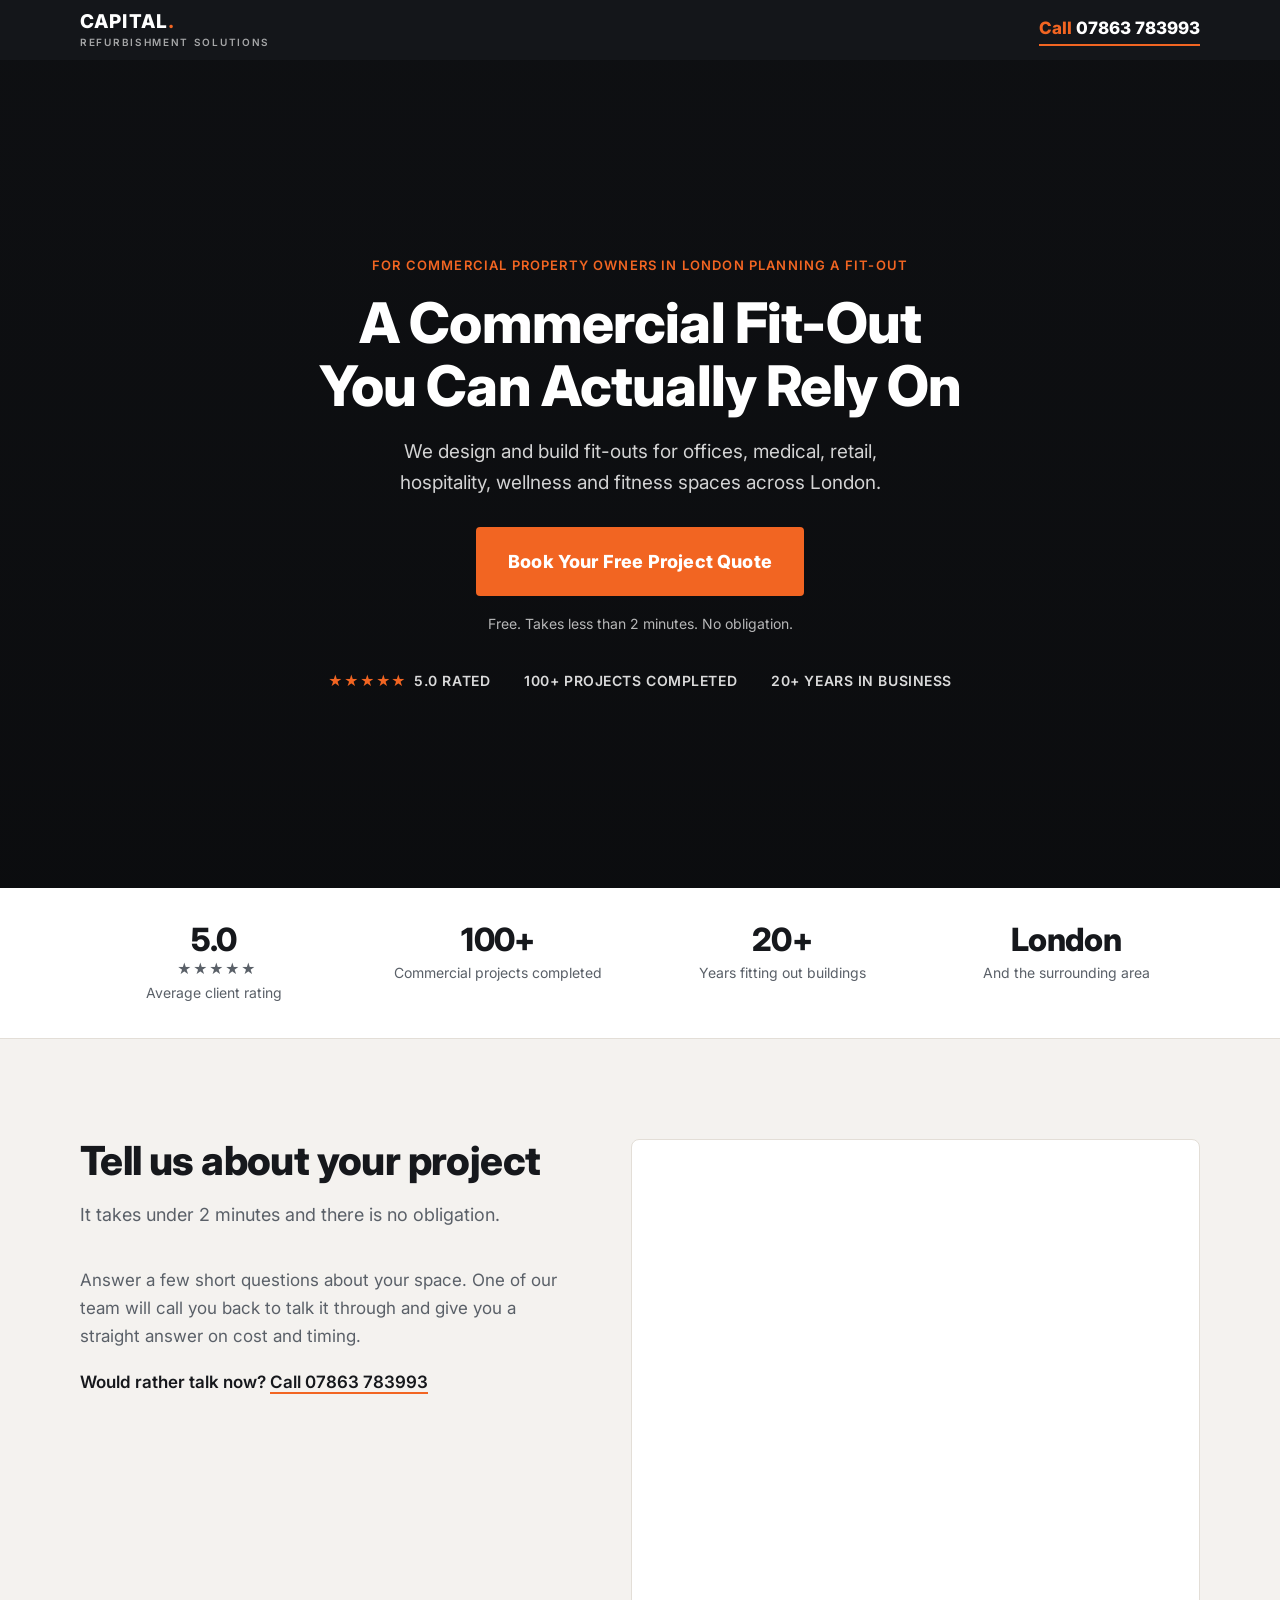
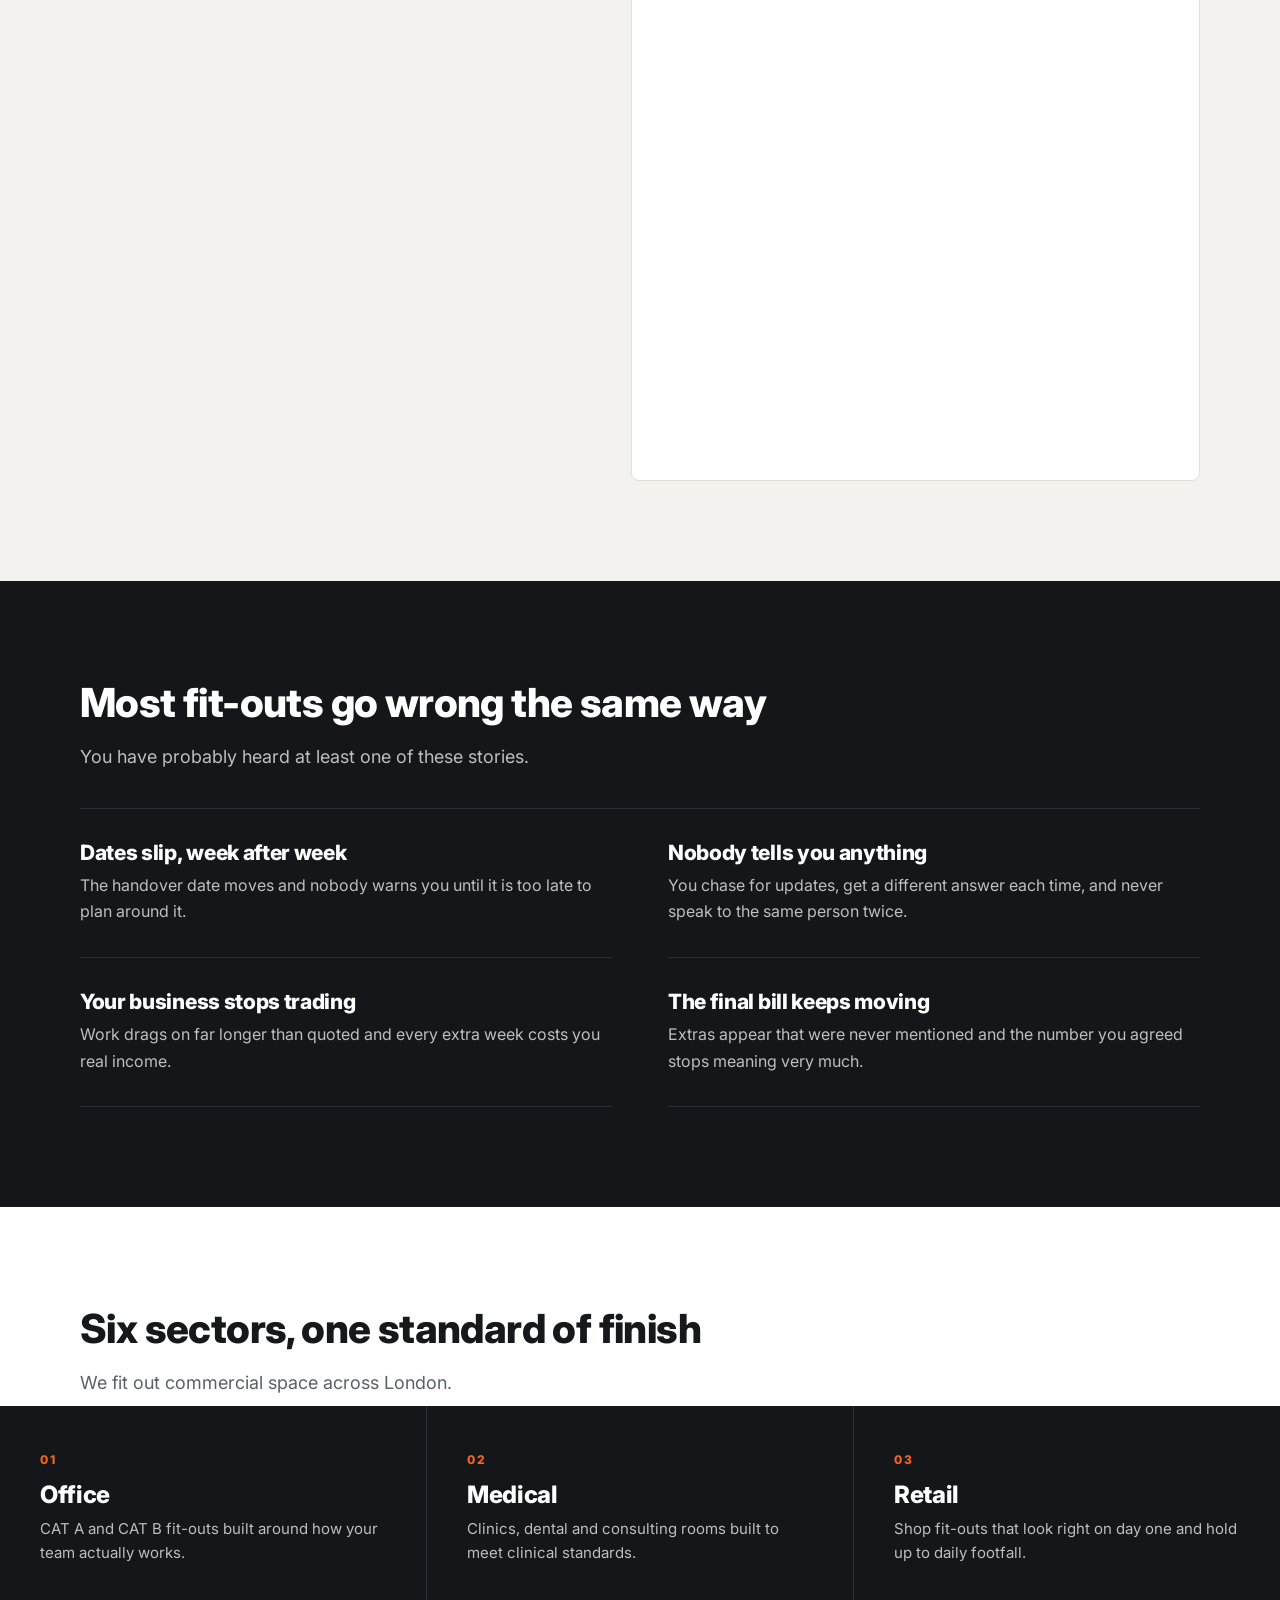
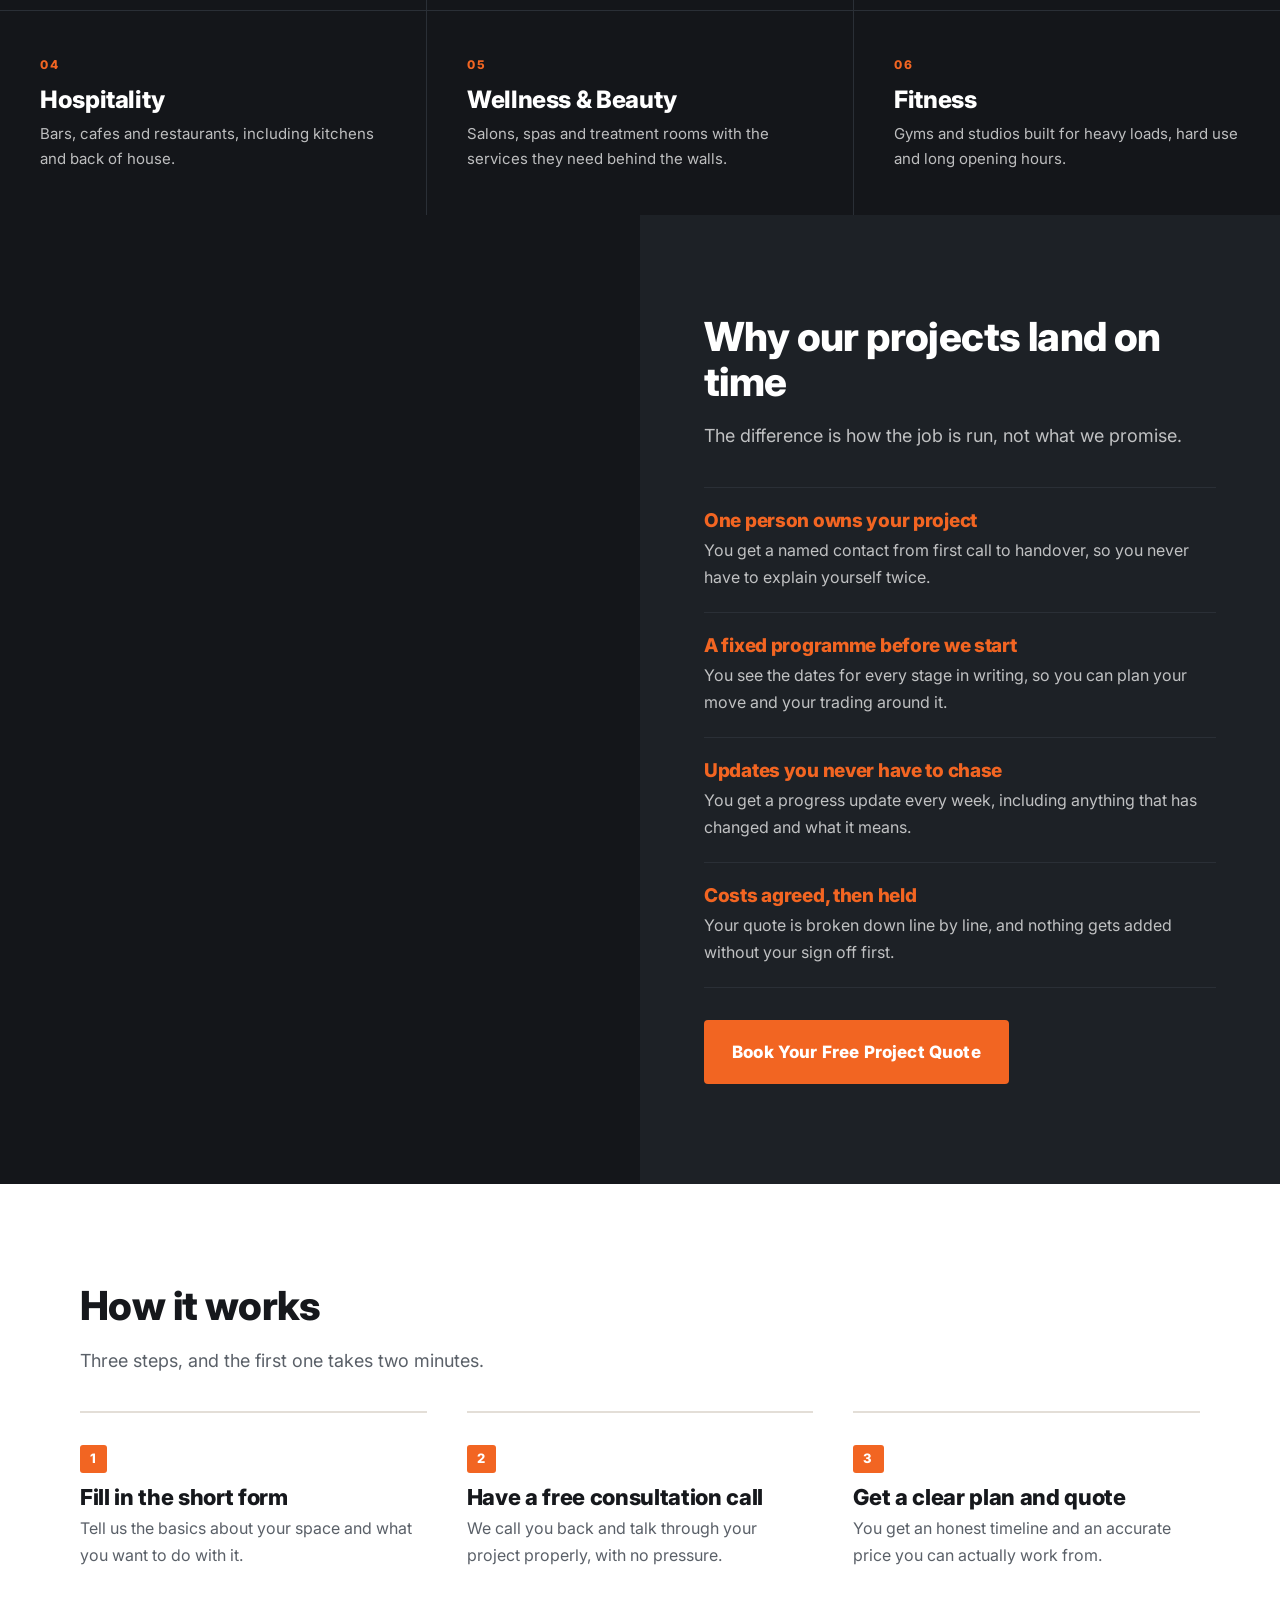
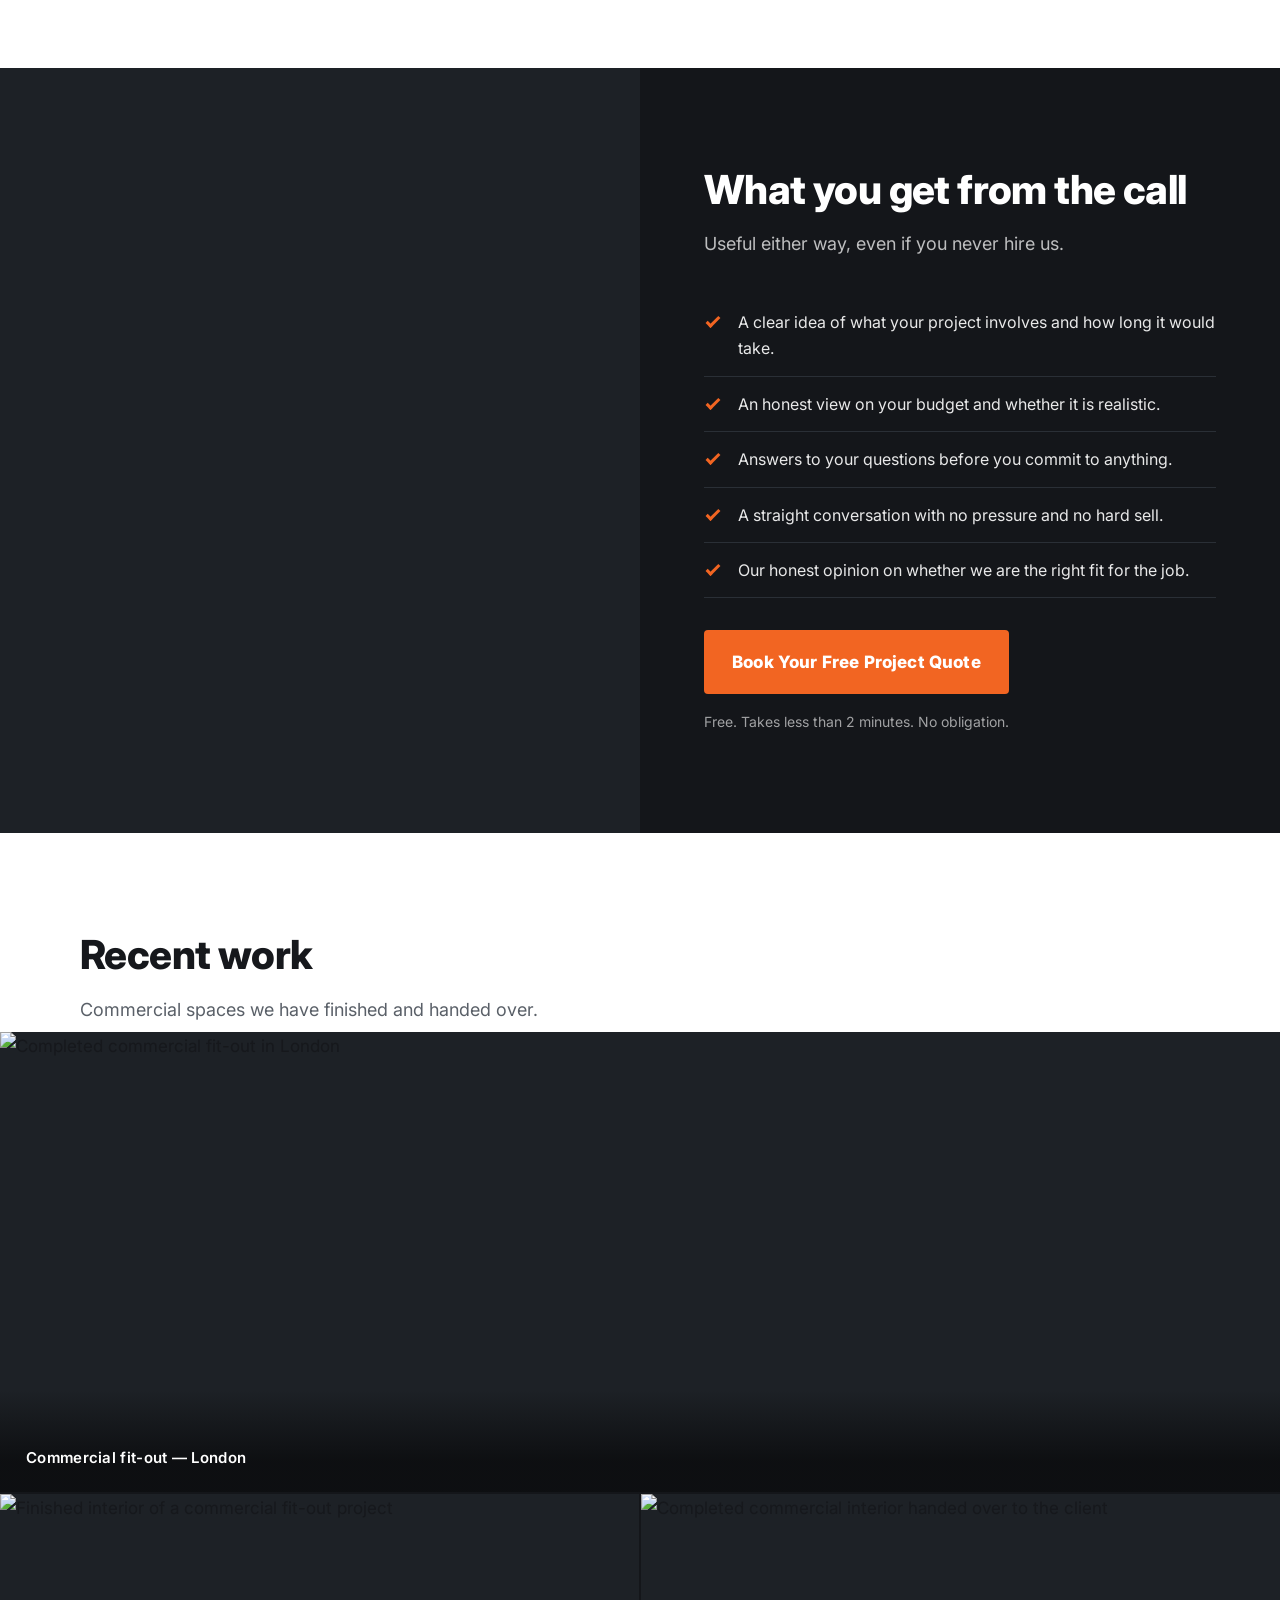
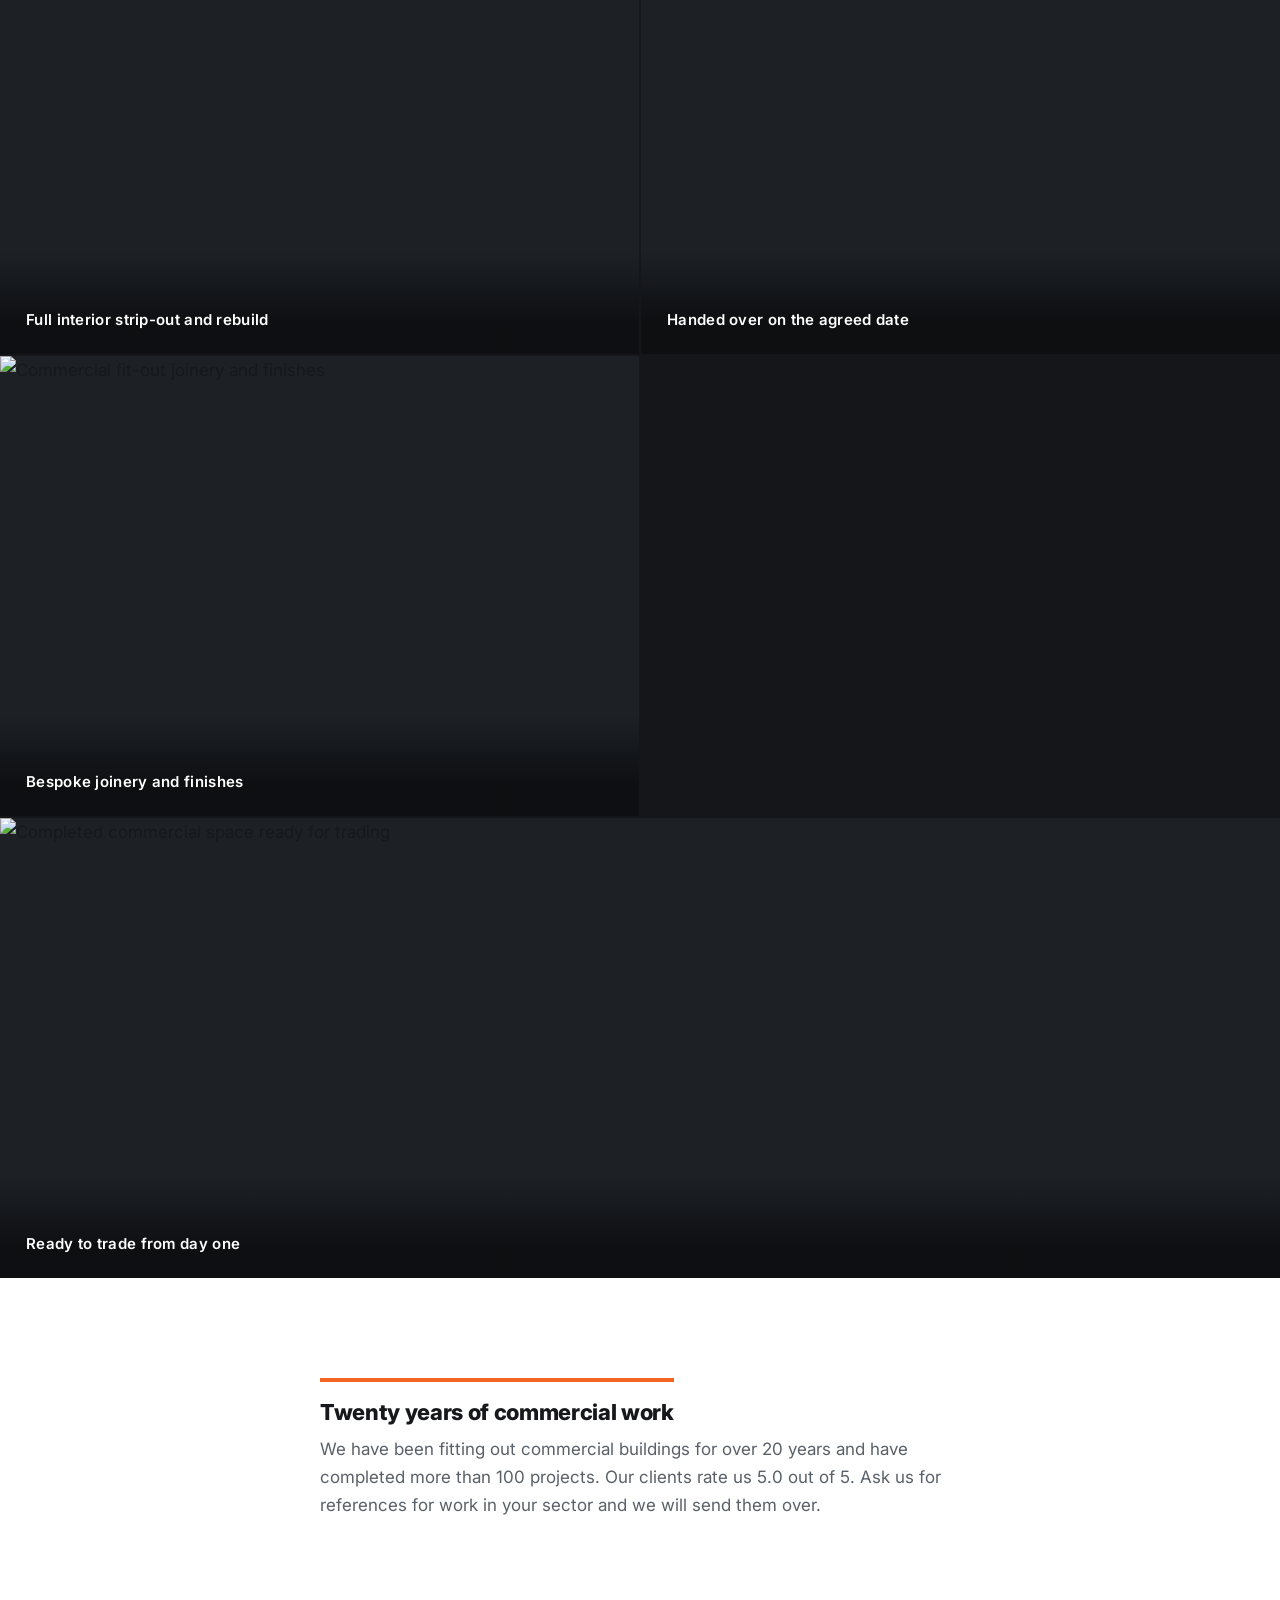
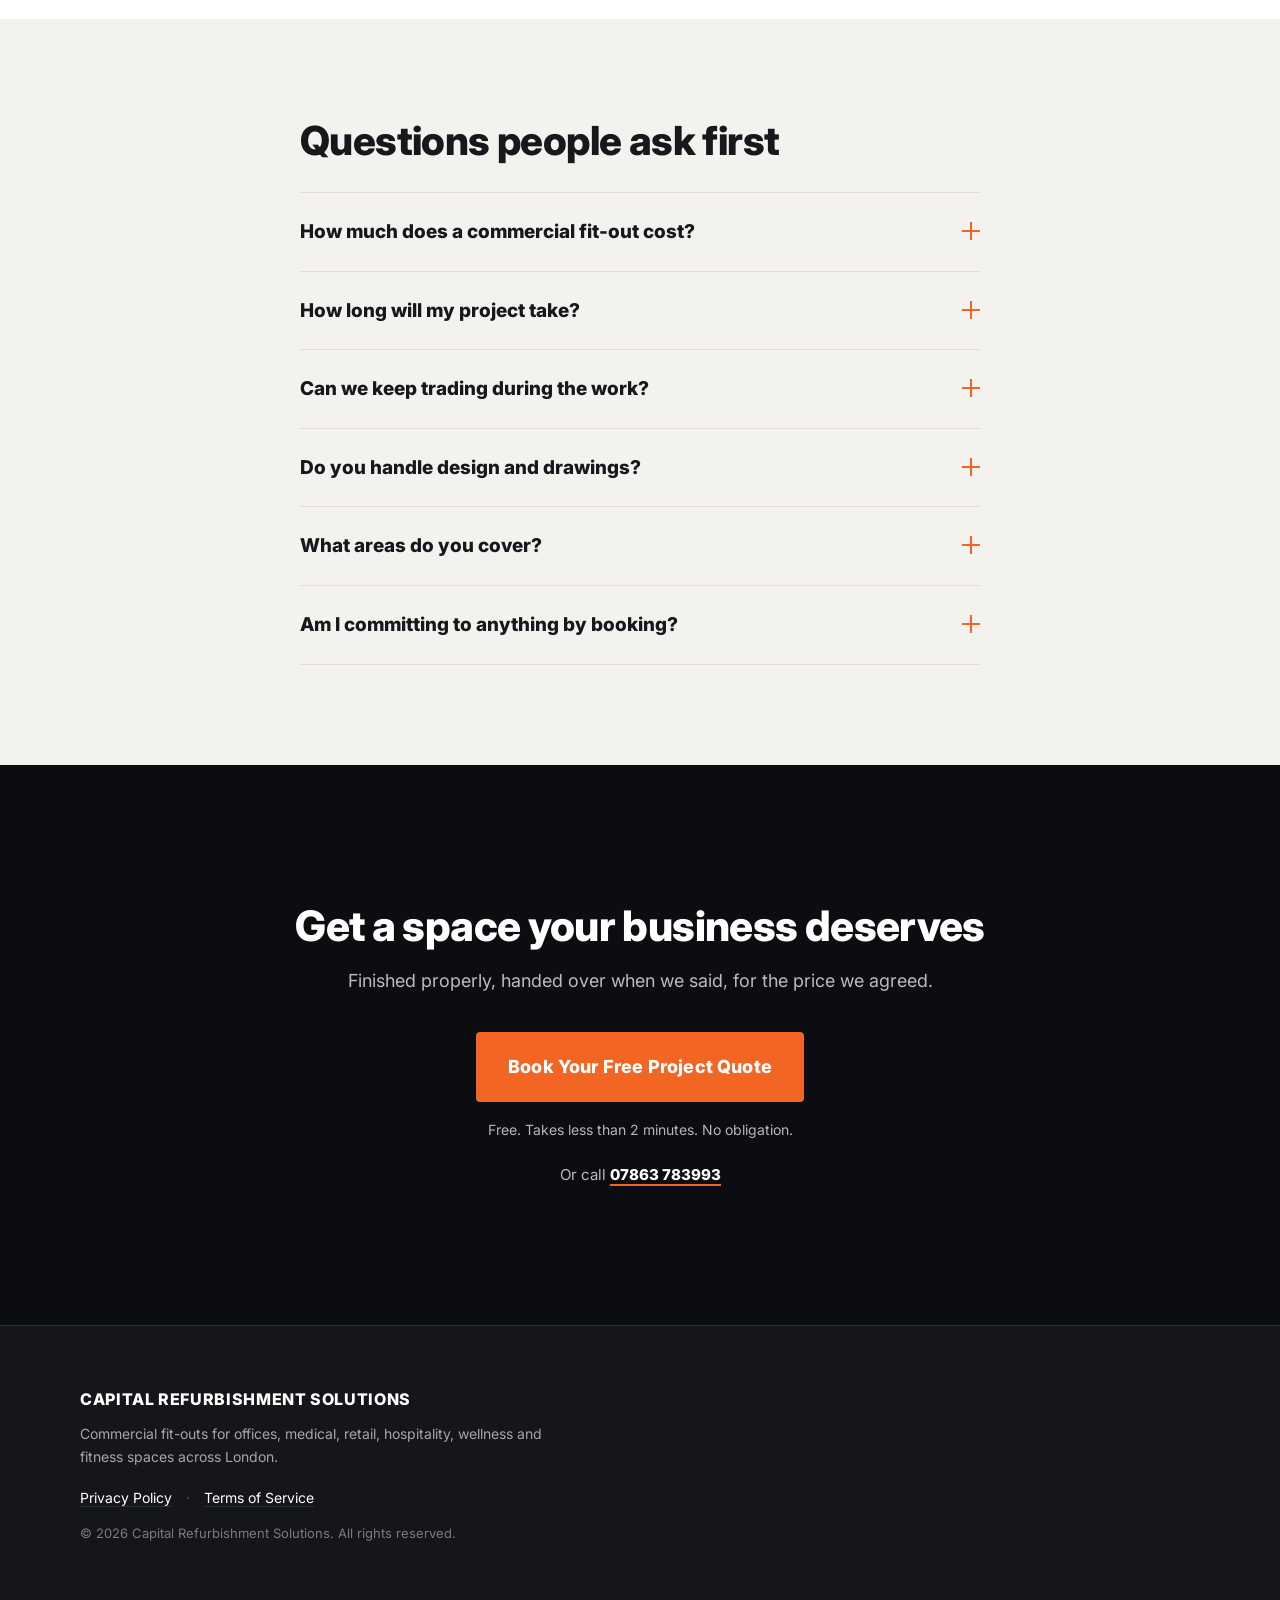
==== index.html @ 149fa0fd "Add Capital Refurbishment Solutions paid traffic funnel Two-page lead funnel for cold paid traffic t" ====
<!DOCTYPE html>
<html lang="en-GB">
<head>
<meta charset="utf-8">
<meta name="viewport" content="width=device-width, initial-scale=1">
<title>Commercial Fit-Outs in London | Capital Refurbishment Solutions</title>
<meta name="description" content="Commercial fit-outs for offices, medical, retail, hospitality, wellness and fitness spaces across London. On programme, on budget, no stress. Book a free project quote.">
<meta name="robots" content="index, follow">
<link rel="canonical" href="/index.html">

<!-- TRACKING HEAD CODES GO HERE: Meta Pixel, GA4, GTM Head, TikTok, etc. -->
<!-- Meta Pixel Code -->
<script>
!function(f,b,e,v,n,t,s)
{if(f.fbq)return;n=f.fbq=function(){n.callMethod?
n.callMethod.apply(n,arguments):n.queue.push(arguments)};
if(!f._fbq)f._fbq=n;n.push=n;n.loaded=!0;n.version='2.0';
n.queue=[];t=b.createElement(e);t.async=!0;
t.src=v;s=b.getElementsByTagName(e)[0];
s.parentNode.insertBefore(t,s)}(window, document,'script',
'https://connect.facebook.net/en_US/fbevents.js');
fbq('init', '971365851907422');
fbq('track', 'PageView');
</script>
<noscript><img height="1" width="1" style="display:none"
src="https://www.facebook.com/tr?id=971365851907422&ev=PageView&noscript=1"
/></noscript>
<!-- End Meta Pixel Code -->

<link rel="preconnect" href="https://fonts.googleapis.com">
<link rel="preconnect" href="https://fonts.gstatic.com" crossorigin>
<link href="https://fonts.googleapis.com/css2?family=Inter:wght@400;600;800&display=swap" rel="stylesheet">
<link rel="stylesheet" href="styles.css">

<!-- Loaded from the head so it runs before the deferred form embed script. -->
<script src="script.js" defer></script>
</head>
<body>
<!-- TRACKING BODY CODES GO HERE: GTM Body noscript, etc. -->

<a class="skip-link" href="#quote">Skip to the quote form</a>

<!-- ============ TOP BAR (no navigation, phone CTA only) ============ -->
<header class="topbar">
  <div class="wrap topbar__inner">
    <span class="brand">
      <span class="brand__top">Capital<span class="brand__mark">.</span></span>
      <span class="brand__sub">Refurbishment Solutions</span>
    </span>
    <a class="topbar__tel" href="tel:+447863783993" data-track="call">
      <span class="topbar__tel-label">Call</span> 07863 783993
    </a>
  </div>
</header>

<!-- ============ 1. HERO ============ -->
<section class="hero" id="top">
  <div class="hero__media" role="img" aria-label="Completed commercial fit-out by Capital Refurbishment Solutions"></div>
  <div class="hero__overlay"></div>
  <div class="wrap hero__inner">
    <p class="eyebrow">For commercial property owners in London planning a fit-out</p>
    <h1>A Commercial Fit-Out You Can Actually Rely On</h1>
    <p class="hero__sub">We design and build fit-outs for offices, medical, retail, hospitality, wellness and fitness spaces across London.</p>
    <a class="btn btn--primary btn--lg" href="#quote" data-scroll>Book Your Free Project Quote</a>
    <p class="friction">Free. Takes less than 2 minutes. No obligation.</p>
    <ul class="hero__trust">
      <li><span class="stars" aria-hidden="true">★★★★★</span> <span>5.0 rated</span></li>
      <li>100+ projects completed</li>
      <li>20+ years in business</li>
    </ul>
  </div>
</section>

<!-- ============ 2. SOCIAL PROOF STRIP ============ -->
<section class="proofstrip">
  <div class="wrap proofstrip__grid">
    <div class="proofstrip__item">
      <strong>5.0<span class="stars stars--sm" aria-hidden="true">★★★★★</span></strong>
      <span>Average client rating</span>
    </div>
    <div class="proofstrip__item">
      <strong>100+</strong>
      <span>Commercial projects completed</span>
    </div>
    <div class="proofstrip__item">
      <strong>20+</strong>
      <span>Years fitting out buildings</span>
    </div>
    <div class="proofstrip__item">
      <strong>London</strong>
      <span>And the surrounding area</span>
    </div>
  </div>
</section>

<!-- ============ 3. FORM / SURVEY SECTION ============ -->
<!-- Placed directly under the hero so paid traffic can start on the first screen.
     Every primary CTA on this page scrolls to #quote. -->
<section class="form-section" id="quote">
  <div class="wrap form-section__inner">
    <div class="form-section__copy">
      <h2>Tell us about your project</h2>
      <p class="lede">It takes under 2 minutes and there is no obligation.</p>
      <p>Answer a few short questions about your space. One of our team will call you back to talk it through and give you a straight answer on cost and timing.</p>
      <p class="form-section__call">Would rather talk now? <a href="tel:+447863783993" data-track="call">Call 07863 783993</a></p>
    </div>

    <div class="form-shell">
      <!--
        GoHighLevel embed.
        UTM HANDLING: script.js appends captured UTM / click-ID parameters to this
        iframe src on load so they arrive with the submission.
        If your form does not read URL parameters, add hidden fields inside the GHL
        form builder with these exact field keys and they will populate automatically:
        utm_source, utm_medium, utm_campaign, utm_content, utm_term,
        fbclid, gclid, ttclid, msclkid, landing_page, referrer
      -->
      <iframe
        src="https://api.leadconnectorhq.com/widget/form/cLooQoSjRfM93l6pKcEE"
        style="width:100%;height:100%;border:none;border-radius:8px"
        id="inline-cLooQoSjRfM93l6pKcEE"
        data-layout="{'id':'INLINE'}"
        data-trigger-type="alwaysShow"
        data-trigger-value=""
        data-activation-type="alwaysActivated"
        data-activation-value=""
        data-deactivation-type="neverDeactivate"
        data-deactivation-value=""
        data-form-name="Commercial Form"
        data-height="883"
        data-layout-iframe-id="inline-cLooQoSjRfM93l6pKcEE"
        data-form-id="cLooQoSjRfM93l6pKcEE"
        data-cookie-consent="true"
        data-cookie-consent-provider="auto"
        title="Commercial Form"
        ></iframe>
      <script src="https://link.msgsndr.com/js/form_embed.js" defer></script>

      <noscript>
        <p class="form-shell__fallback">Please turn on JavaScript to load the form, or call <a href="tel:+447863783993">07863 783993</a>.</p>
      </noscript>
    </div>
  </div>
</section>

<!-- ============ 4. PROBLEM ============ -->
<section class="problem">
  <div class="wrap">
    <h2>Most fit-outs go wrong the same way</h2>
    <p class="lede lede--invert">You have probably heard at least one of these stories.</p>
    <div class="problem__grid">
      <div class="problem__block">
        <h3>Dates slip, week after week</h3>
        <p>The handover date moves and nobody warns you until it is too late to plan around it.</p>
      </div>
      <div class="problem__block">
        <h3>Nobody tells you anything</h3>
        <p>You chase for updates, get a different answer each time, and never speak to the same person twice.</p>
      </div>
      <div class="problem__block">
        <h3>Your business stops trading</h3>
        <p>Work drags on far longer than quoted and every extra week costs you real income.</p>
      </div>
      <div class="problem__block">
        <h3>The final bill keeps moving</h3>
        <p>Extras appear that were never mentioned and the number you agreed stops meaning very much.</p>
      </div>
    </div>
  </div>
</section>

<!-- ============ 5. SECTORS ============ -->
<section class="sectors">
  <div class="wrap">
    <h2>Six sectors, one standard of finish</h2>
    <p class="lede">We fit out commercial space across London.</p>
  </div>
  <div class="sectors__grid">
    <div class="sector"><span class="sector__num">01</span><h3>Office</h3><p>CAT A and CAT B fit-outs built around how your team actually works.</p></div>
    <div class="sector"><span class="sector__num">02</span><h3>Medical</h3><p>Clinics, dental and consulting rooms built to meet clinical standards.</p></div>
    <div class="sector"><span class="sector__num">03</span><h3>Retail</h3><p>Shop fit-outs that look right on day one and hold up to daily footfall.</p></div>
    <div class="sector"><span class="sector__num">04</span><h3>Hospitality</h3><p>Bars, cafes and restaurants, including kitchens and back of house.</p></div>
    <div class="sector"><span class="sector__num">05</span><h3>Wellness &amp; Beauty</h3><p>Salons, spas and treatment rooms with the services they need behind the walls.</p></div>
    <div class="sector"><span class="sector__num">06</span><h3>Fitness</h3><p>Gyms and studios built for heavy loads, hard use and long opening hours.</p></div>
  </div>
</section>

<!-- ============ 6. MECHANISM ============ -->
<section class="mech">
  <div class="mech__media" role="img" aria-label="Commercial fit-out project by Capital Refurbishment Solutions"></div>
  <div class="mech__panel">
    <div class="mech__panel-inner">
      <h2>Why our projects land on time</h2>
      <p class="lede lede--invert">The difference is how the job is run, not what we promise.</p>
      <ol class="mech__list">
        <li>
          <h3>One person owns your project</h3>
          <p>You get a named contact from first call to handover, so you never have to explain yourself twice.</p>
        </li>
        <li>
          <h3>A fixed programme before we start</h3>
          <p>You see the dates for every stage in writing, so you can plan your move and your trading around it.</p>
        </li>
        <li>
          <h3>Updates you never have to chase</h3>
          <p>You get a progress update every week, including anything that has changed and what it means.</p>
        </li>
        <li>
          <h3>Costs agreed, then held</h3>
          <p>Your quote is broken down line by line, and nothing gets added without your sign off first.</p>
        </li>
      </ol>
      <a class="btn btn--primary" href="#quote" data-scroll>Book Your Free Project Quote</a>
    </div>
  </div>
</section>

<!-- ============ 7. HOW IT WORKS ============ -->
<section class="steps">
  <div class="wrap">
    <h2>How it works</h2>
    <p class="lede">Three steps, and the first one takes two minutes.</p>
    <div class="steps__grid">
      <div class="step">
        <span class="step__num">1</span>
        <h3>Fill in the short form</h3>
        <p>Tell us the basics about your space and what you want to do with it.</p>
      </div>
      <div class="step">
        <span class="step__num">2</span>
        <h3>Have a free consultation call</h3>
        <p>We call you back and talk through your project properly, with no pressure.</p>
      </div>
      <div class="step">
        <span class="step__num">3</span>
        <h3>Get a clear plan and quote</h3>
        <p>You get an honest timeline and an accurate price you can actually work from.</p>
      </div>
    </div>
  </div>
</section>

<!-- ============ 8. WHAT YOU GET FROM THE CALL ============ -->
<section class="value">
  <div class="value__media" role="img" aria-label="Interior of a completed commercial fit-out"></div>
  <div class="value__panel">
    <div class="value__panel-inner">
      <h2>What you get from the call</h2>
      <p class="lede lede--invert">Useful either way, even if you never hire us.</p>
      <ul class="value__list">
        <li>A clear idea of what your project involves and how long it would take.</li>
        <li>An honest view on your budget and whether it is realistic.</li>
        <li>Answers to your questions before you commit to anything.</li>
        <li>A straight conversation with no pressure and no hard sell.</li>
        <li>Our honest opinion on whether we are the right fit for the job.</li>
      </ul>
      <a class="btn btn--primary" href="#quote" data-scroll>Book Your Free Project Quote</a>
      <p class="friction friction--left">Free. Takes less than 2 minutes. No obligation.</p>
    </div>
  </div>
</section>

<!-- ============ 9. PROOF ============ -->
<section class="proof">
  <div class="wrap">
    <h2>Recent work</h2>
    <p class="lede">Commercial spaces we have finished and handed over.</p>
  </div>
  <!--
    IMAGES: hosted from the client's Google Drive folder.
    For production speed, download these files, put them in /assets and swap the
    src values below (and the --img-* variables at the top of styles.css).
    CAPTIONS: replace the generic captions with the real project name, sector,
    area and outcome once confirmed with the client.
  -->
  <div class="gallery">
    <figure class="gallery__item gallery__item--wide">
      <img src="https://drive.google.com/thumbnail?id=15BfiySauUpvF0c0QyNQRdVyCULrIXKWS&sz=w1600" alt="Completed commercial fit-out in London" loading="lazy" decoding="async" referrerpolicy="no-referrer" width="1600" height="1067">
      <figcaption>Commercial fit-out &mdash; London</figcaption>
    </figure>
    <figure class="gallery__item">
      <img src="https://drive.google.com/thumbnail?id=1upoTLm3Hn-O1mV5HphsedUFYLll4fqk0&sz=w1200" alt="Finished interior of a commercial fit-out project" loading="lazy" decoding="async" referrerpolicy="no-referrer" width="1200" height="800">
      <figcaption>Full interior strip-out and rebuild</figcaption>
    </figure>
    <figure class="gallery__item">
      <img src="https://drive.google.com/thumbnail?id=1mCWslfVJ995EoD45smr20_5adCRuHDK-&sz=w1200" alt="Completed commercial interior handed over to the client" loading="lazy" decoding="async" referrerpolicy="no-referrer" width="1200" height="800">
      <figcaption>Handed over on the agreed date</figcaption>
    </figure>
    <figure class="gallery__item">
      <img src="https://drive.google.com/thumbnail?id=1vKOE4FCtIsmDPkwblDiMb_p0ECZilCNe&sz=w1200" alt="Commercial fit-out joinery and finishes" loading="lazy" decoding="async" referrerpolicy="no-referrer" width="1200" height="800">
      <figcaption>Bespoke joinery and finishes</figcaption>
    </figure>
    <figure class="gallery__item gallery__item--wide">
      <img src="https://drive.google.com/thumbnail?id=1mmiY5o8dae6YGOARPP9Ql1WhDQ4uHxEx&sz=w1600" alt="Completed commercial space ready for trading" loading="lazy" decoding="async" referrerpolicy="no-referrer" width="1600" height="1067">
      <figcaption>Ready to trade from day one</figcaption>
    </figure>
  </div>

  <div class="wrap">
    <div class="credblock">
      <h3>Twenty years of commercial work</h3>
      <p>We have been fitting out commercial buildings for over 20 years and have completed more than 100 projects. Our clients rate us 5.0 out of 5. Ask us for references for work in your sector and we will send them over.</p>
    </div>
  </div>
</section>

<!-- ============ 10. FAQ ============ -->
<section class="faq">
  <div class="wrap wrap--narrow">
    <h2>Questions people ask first</h2>
    <div class="accordion" id="faq-accordion">

      <div class="acc">
        <button class="acc__q" type="button" aria-expanded="false" aria-controls="faq1" id="faq1-btn">
          <span>How much does a commercial fit-out cost?</span><span class="acc__icon" aria-hidden="true"></span>
        </button>
        <div class="acc__a" id="faq1" role="region" aria-labelledby="faq1-btn" hidden>
          <p>It depends on the size of the space, the spec you want and the condition of the building. That is why we will not put a number on a website. On the call we give you an honest range before you spend anything.</p>
        </div>
      </div>

      <div class="acc">
        <button class="acc__q" type="button" aria-expanded="false" aria-controls="faq2" id="faq2-btn">
          <span>How long will my project take?</span><span class="acc__icon" aria-hidden="true"></span>
        </button>
        <div class="acc__a" id="faq2" role="region" aria-labelledby="faq2-btn" hidden>
          <p>Most commercial fit-outs run between 6 and 16 weeks. You get a programme with dates for each stage before any work starts, so you know what you are planning around.</p>
        </div>
      </div>

      <div class="acc">
        <button class="acc__q" type="button" aria-expanded="false" aria-controls="faq3" id="faq3-btn">
          <span>Can we keep trading during the work?</span><span class="acc__icon" aria-hidden="true"></span>
        </button>
        <div class="acc__a" id="faq3" role="region" aria-labelledby="faq3-btn" hidden>
          <p>Often yes. We can phase the work area by area, or run evenings and weekends where the building allows it. We agree this with you before we start.</p>
        </div>
      </div>

      <div class="acc">
        <button class="acc__q" type="button" aria-expanded="false" aria-controls="faq4" id="faq4-btn">
          <span>Do you handle design and drawings?</span><span class="acc__icon" aria-hidden="true"></span>
        </button>
        <div class="acc__a" id="faq4" role="region" aria-labelledby="faq4-btn" hidden>
          <p>Yes. We can take your project from a rough idea through design and drawings to a finished space. If you already have a designer, we are happy to build to their drawings.</p>
        </div>
      </div>

      <div class="acc">
        <button class="acc__q" type="button" aria-expanded="false" aria-controls="faq5" id="faq5-btn">
          <span>What areas do you cover?</span><span class="acc__icon" aria-hidden="true"></span>
        </button>
        <div class="acc__a" id="faq5" role="region" aria-labelledby="faq5-btn" hidden>
          <p>London and the surrounding area. If you are just outside, tell us where the building is on the form and we will let you know honestly whether we can help.</p>
        </div>
      </div>

      <div class="acc">
        <button class="acc__q" type="button" aria-expanded="false" aria-controls="faq6" id="faq6-btn">
          <span>Am I committing to anything by booking?</span><span class="acc__icon" aria-hidden="true"></span>
        </button>
        <div class="acc__a" id="faq6" role="region" aria-labelledby="faq6-btn" hidden>
          <p>No. The form is short, the call is free and there is no obligation at any point. If we are not the right fit for your project, we will tell you.</p>
        </div>
      </div>

    </div>
  </div>
</section>

<!-- ============ 11. FINAL CTA ============ -->
<section class="finalcta">
  <div class="finalcta__media" role="img" aria-label="Completed commercial fit-out project"></div>
  <div class="finalcta__overlay"></div>
  <div class="wrap finalcta__inner">
    <h2>Get a space your business deserves</h2>
    <p class="lede lede--invert">Finished properly, handed over when we said, for the price we agreed.</p>
    <a class="btn btn--primary btn--lg" href="#quote" data-scroll>Book Your Free Project Quote</a>
    <p class="friction">Free. Takes less than 2 minutes. No obligation.</p>
    <p class="finalcta__tel">Or call <a href="tel:+447863783993" data-track="call">07863 783993</a></p>
  </div>
</section>

<!-- ============ 12. FOOTER ============ -->
<footer class="footer">
  <div class="wrap footer__inner">
    <p class="footer__brand">Capital Refurbishment Solutions</p>
    <p class="footer__desc">Commercial fit-outs for offices, medical, retail, hospitality, wellness and fitness spaces across London.</p>
    <p class="footer__links">
      <a href="privacy.html" data-internal>Privacy Policy</a>
      <span aria-hidden="true">&middot;</span>
      <a href="terms.html" data-internal>Terms of Service</a>
    </p>
    <p class="footer__copy">&copy; <span id="year">2026</span> Capital Refurbishment Solutions. All rights reserved.</p>
  </div>
</footer>

<!-- ============ STICKY MOBILE CTA ============ -->
<div class="stickybar" id="stickybar" aria-hidden="true">
  <a class="btn btn--primary stickybar__main" href="#quote" data-scroll>Book Your Free Project Quote</a>
  <a class="stickybar__tel" href="tel:+447863783993" aria-label="Call 07863 783993" data-track="call">
    <svg viewBox="0 0 24 24" width="22" height="22" aria-hidden="true" focusable="false"><path fill="currentColor" d="M6.6 10.8c1.4 2.8 3.8 5.1 6.6 6.6l2.2-2.2c.3-.3.7-.4 1-.2 1.2.4 2.4.6 3.6.6.6 0 1 .4 1 1V20c0 .6-.4 1-1 1C10.6 21 3 13.4 3 4c0-.6.4-1 1-1h3.5c.6 0 1 .4 1 1 0 1.3.2 2.5.6 3.6.1.4 0 .8-.2 1l-2.3 2.2z"/></svg>
  </a>
</div>

</body>
</html>
---- styles.css ----
/* ===================================================================
   Capital Refurbishment Solutions — paid traffic funnel
   Vanilla CSS. Mobile first (designed at 390px), no frameworks.
   =================================================================== */

/* -------------------------------------------------------------------
   1. BRAND TOKENS — change the palette and the imagery in one place
   ------------------------------------------------------------------- */
:root {
  /* Colour — black + orange, matching the client's main site.
     If you have the exact brand orange from the client's style guide,
     change --accent and --accent-dark here and the whole site follows. */
  --ink:        #14161a;  /* near black, used for dark sections   */
  --ink-2:      #1d2126;  /* slightly lifted dark                 */
  --ink-3:      #2a2f36;  /* hairlines on dark                    */
  --accent:     #f26522;  /* brand orange                         */
  --accent-dark:#d9551a;  /* hover: ~10% darker, no glow          */
  --paper:      #ffffff;
  --paper-2:    #f4f2ef;  /* warm off-white                       */
  --line:       #e3ded7;
  --text:       #16181c;  /* near black body text                 */
  --muted:      #5a6068;
  --muted-invert: rgba(255,255,255,.72);

  /* Imagery — client project photography.
     PRODUCTION NOTE: these are served from the client's Google Drive.
     Download the files, drop them in /assets and swap the URLs below
     for local paths (e.g. url("assets/hero.jpg")) for faster loads
     and full control. */
  --img-hero:   url("https://drive.google.com/thumbnail?id=1h_gdtluohkVQQBWP6uAKimJPcdsWTNJr&sz=w1920");
  --img-mech:   url("https://drive.google.com/thumbnail?id=1P2SgzhJ324YCtPF02Y8XcyPm6752AC4N&sz=w1600");
  --img-value:  url("https://drive.google.com/thumbnail?id=1zQctiLdzXPgz5uY7ipUucD5E6sZZuSpp&sz=w1600");
  --img-final:  url("https://drive.google.com/thumbnail?id=1k4D-C9RD6O4-lRc6GihfMAkzeex2FKER&sz=w1920");
  --img-thanks: url("https://drive.google.com/thumbnail?id=1qnAvKywfRQXGQWaKprbp8rMOSuVYS6uX&sz=w1920");

  /* Rhythm */
  --pad-x: 24px;
  --sect-y: 60px;
  --maxw: 1200px;
  --measure: 640px;

  --font: "Inter", -apple-system, BlinkMacSystemFont, "Segoe UI", Roboto, Helvetica, Arial, sans-serif;
}

@media (min-width: 860px) {
  :root {
    --pad-x: 40px;
    --sect-y: 100px;
  }
}

/* -------------------------------------------------------------------
   2. RESET & BASE
   ------------------------------------------------------------------- */
*, *::before, *::after { box-sizing: border-box; }

html { -webkit-text-size-adjust: 100%; scroll-behavior: smooth; }
@media (prefers-reduced-motion: reduce) {
  html { scroll-behavior: auto; }
  * { animation: none !important; transition: none !important; }
}

body {
  margin: 0;
  font-family: var(--font);
  font-size: 17px;
  line-height: 1.65;
  color: var(--text);
  background: var(--paper);
  overflow-x: hidden;
  overflow-x: clip;
  -webkit-font-smoothing: antialiased;
}

img { max-width: 100%; display: block; }

h1, h2, h3 {
  margin: 0 0 .5em;
  line-height: 1.12;
  letter-spacing: -0.015em;
  font-weight: 800;
}

p { margin: 0 0 1.1em; }
p:last-child { margin-bottom: 0; }

a { color: inherit; }

ul, ol { margin: 0 0 1.1em; padding-left: 1.15em; }

:focus-visible {
  outline: 3px solid var(--accent);
  outline-offset: 3px;
}

.skip-link {
  position: absolute; left: -9999px; top: 0; z-index: 200;
  background: var(--accent); color: #fff; padding: 12px 18px;
  font-weight: 600; text-decoration: none;
}
.skip-link:focus { left: 0; }

.wrap {
  width: 100%;
  max-width: var(--maxw);
  margin: 0 auto;
  padding-left: var(--pad-x);
  padding-right: var(--pad-x);
}
.wrap--narrow { max-width: 760px; }

/* -------------------------------------------------------------------
   3. SHARED TYPE HELPERS
   ------------------------------------------------------------------- */
.eyebrow {
  font-size: 13px;
  font-weight: 600;
  letter-spacing: .09em;
  text-transform: uppercase;
  color: var(--accent);
  margin: 0 0 18px;
  line-height: 1.45;
}

.lede {
  font-size: 18px;
  color: var(--muted);
  max-width: var(--measure);
  margin: -.2em 0 2em;
}
.lede--invert { color: var(--muted-invert); }

.friction {
  font-size: 14px;
  color: rgba(255,255,255,.7);
  margin: 16px 0 0;
}
.friction--left { text-align: left; }

.stars { color: var(--accent); letter-spacing: .06em; }
.stars--sm { font-size: 13px; margin-left: 6px; vertical-align: 2px; }

/* -------------------------------------------------------------------
   4. BUTTONS — solid fill only, full width on mobile
   ------------------------------------------------------------------- */
.btn {
  display: block;
  width: 100%;
  text-align: center;
  padding: 18px 28px;
  border: 0;
  border-radius: 4px;
  font: inherit;
  font-size: 17px;
  font-weight: 800;
  letter-spacing: .01em;
  text-decoration: none;
  cursor: pointer;
  transition: background-color .15s ease;
}
.btn--primary { background: var(--accent); color: #fff; }
.btn--primary:hover, .btn--primary:focus { background: var(--accent-dark); color: #fff; }
.btn--lg { padding: 20px 32px; font-size: 18px; }

@media (min-width: 700px) {
  .btn { display: inline-block; width: auto; }
}

/* -------------------------------------------------------------------
   5. TOP BAR (no navigation — brand + phone only)
   ------------------------------------------------------------------- */
.topbar {
  position: relative;
  z-index: 30;
  background: var(--ink);
  color: #fff;
}
.topbar__inner {
  display: flex;
  align-items: center;
  justify-content: space-between;
  gap: 14px;
  min-height: 60px;
  padding-top: 10px;
  padding-bottom: 10px;
}
/* Two-line logotype so it never wraps awkwardly next to the phone number. */
.brand { display: flex; flex-direction: column; line-height: 1.1; }
.brand__top {
  font-weight: 800;
  font-size: 16px;
  letter-spacing: .06em;
  text-transform: uppercase;
}
.brand__sub {
  font-weight: 600;
  font-size: 9px;
  letter-spacing: .17em;
  text-transform: uppercase;
  color: rgba(255,255,255,.62);
  margin-top: 4px;
  white-space: nowrap;
}
.brand__mark { color: var(--accent); }
.topbar__tel {
  flex: 0 1 auto;
  min-width: 0;
  font-weight: 800;
  font-size: 15px;
  text-decoration: none;
  white-space: nowrap;
  color: #fff;
  border-bottom: 2px solid var(--accent);
  padding-bottom: 2px;
}

/* Very narrow phones: tighten the header so nothing pushes the page wide. */
@media (max-width: 359px) {
  :root { --pad-x: 16px; }
  .topbar__inner { gap: 10px; }
  .topbar__tel { font-size: 13px; }
  .brand__top { font-size: 15px; }
  .brand__sub { font-size: 8px; letter-spacing: .12em; }
}
.topbar__tel:hover { color: var(--accent); }
.topbar__tel-label { color: var(--accent); }

@media (min-width: 700px) {
  .brand__top { font-size: 19px; }
  .brand__sub { font-size: 10px; }
  .topbar__tel { font-size: 17px; }
}

/* -------------------------------------------------------------------
   6. HERO — full bleed image, dark overlay, centred text
   ------------------------------------------------------------------- */
.hero {
  position: relative;
  display: flex;
  align-items: center;
  justify-content: center;
  min-height: 80vh;
  padding: 72px 0;
  background: var(--ink);       /* fallback if the photo fails */
  color: #fff;
  overflow: hidden;
}
.hero__media {
  position: absolute; inset: 0;
  background-image: var(--img-hero);
  background-size: cover;
  background-position: center;
  background-color: var(--ink);
}
.hero__overlay {
  position: absolute; inset: 0;
  background: linear-gradient(180deg, rgba(10,11,13,.62) 0%, rgba(10,11,13,.72) 55%, rgba(10,11,13,.86) 100%);
}
.hero__inner {
  position: relative;
  z-index: 2;
  text-align: center;
  max-width: 900px;
}
.hero h1 {
  font-size: 36px;
  margin: 0 0 18px;
  color: #fff;
  text-wrap: balance;
}
.hero__sub {
  font-size: 17px;
  color: rgba(255,255,255,.82);
  max-width: 560px;
  margin: 0 auto 28px;
}
.hero .btn { margin: 0 auto; }

.hero__trust {
  list-style: none;
  margin: 34px 0 0;
  padding: 0;
  display: flex;
  flex-wrap: wrap;
  justify-content: center;
  gap: 10px 22px;
  font-size: 13px;
  font-weight: 600;
  letter-spacing: .04em;
  text-transform: uppercase;
  color: rgba(255,255,255,.85);
}
.hero__trust li { display: flex; align-items: center; gap: 7px; }

@media (min-width: 860px) {
  .hero { min-height: 92vh; }
  .hero h1 { font-size: 56px; }
  .hero__sub { font-size: 19px; }
  .hero__trust { font-size: 14px; gap: 12px 34px; }
}

/* -------------------------------------------------------------------
   7. SOCIAL PROOF STRIP
   ------------------------------------------------------------------- */
.proofstrip {
  background: var(--paper);
  border-bottom: 1px solid var(--line);
  padding: 28px 0;
}
.proofstrip__grid {
  display: grid;
  grid-template-columns: repeat(2, 1fr);
  gap: 22px 16px;
  text-align: center;
}
.proofstrip__item strong {
  display: block;
  font-size: 26px;
  font-weight: 800;
  letter-spacing: -.02em;
  line-height: 1.1;
}
.proofstrip__item span {
  display: block;
  font-size: 13px;
  color: var(--muted);
  margin-top: 4px;
}
@media (min-width: 860px) {
  .proofstrip { padding: 34px 0; }
  .proofstrip__grid { grid-template-columns: repeat(4, 1fr); }
  .proofstrip__item strong { font-size: 32px; }
  .proofstrip__item span { font-size: 14px; }
}

/* -------------------------------------------------------------------
   8. FORM SECTION
   ------------------------------------------------------------------- */
.form-section {
  background: var(--paper-2);
  padding: var(--sect-y) 0;
  scroll-margin-top: 8px;
}
.form-section h2 { font-size: 28px; }
.form-section__copy { max-width: var(--measure); margin-bottom: 32px; }
.form-section__copy p { color: var(--muted); }
.form-section__call { font-weight: 600; color: var(--text) !important; }
.form-section__call a {
  color: var(--text);
  text-decoration: none;
  border-bottom: 2px solid var(--accent);
}
.form-section__call a:hover { color: var(--accent); }

/* Reserve the embed height up front so nothing shifts when it loads. */
.form-shell {
  background: var(--paper);
  border: 1px solid var(--line);
  border-radius: 8px;
  padding: 8px;
  min-height: 940px;
}
.form-shell iframe {
  display: block;
  width: 100%;
  min-height: 924px;
  border: 0;
  border-radius: 8px;
}
.form-shell__fallback { padding: 24px; }

@media (min-width: 980px) {
  .form-section h2 { font-size: 40px; }
  .form-section__inner {
    display: grid;
    grid-template-columns: 1fr 1.15fr;
    gap: 56px;
    align-items: start;
  }
  .form-section__copy {
    margin-bottom: 0;
    position: sticky;
    top: 32px;
  }
}

/* -------------------------------------------------------------------
   9. PROBLEM (dark)
   ------------------------------------------------------------------- */
.problem {
  background: var(--ink);
  color: #fff;
  padding: var(--sect-y) 0;
}
.problem h2 { font-size: 28px; }
.problem__grid {
  display: grid;
  grid-template-columns: 1fr;
  gap: 0;
  border-top: 1px solid var(--ink-3);
}
.problem__block {
  padding: 26px 0;
  border-bottom: 1px solid var(--ink-3);
}
.problem__block h3 {
  font-size: 19px;
  margin: 0 0 8px;
  color: #fff;
}
.problem__block p {
  margin: 0;
  color: var(--muted-invert);
  font-size: 16px;
}
@media (min-width: 860px) {
  .problem h2 { font-size: 40px; }
  .problem__grid { grid-template-columns: 1fr 1fr; column-gap: 56px; }
  .problem__block { padding: 32px 0; }
  .problem__block h3 { font-size: 21px; }
}

/* -------------------------------------------------------------------
   10. SECTORS
   ------------------------------------------------------------------- */
.sectors { background: var(--paper); padding: var(--sect-y) 0 0; }
.sectors h2 { font-size: 28px; }
.sectors__grid {
  display: grid;
  grid-template-columns: 1fr;
  gap: 1px;
  background: var(--ink-3);
  margin-top: 8px;
}
.sector {
  background: var(--ink);
  color: #fff;
  padding: 30px var(--pad-x);
}
.sector__num {
  display: block;
  font-size: 12px;
  font-weight: 800;
  letter-spacing: .14em;
  color: var(--accent);
  margin-bottom: 12px;
}
.sector h3 {
  font-size: 24px;
  margin: 0 0 8px;
  color: #fff;
}
.sector p {
  margin: 0;
  font-size: 15px;
  color: var(--muted-invert);
}
@media (min-width: 700px) {
  .sectors__grid { grid-template-columns: repeat(2, 1fr); }
}
@media (min-width: 1060px) {
  .sectors h2 { font-size: 40px; }
  .sectors__grid { grid-template-columns: repeat(3, 1fr); }
  .sector { padding: 44px 40px; }
}

/* -------------------------------------------------------------------
   11. MECHANISM — image + dark copy panel, flush, full bleed
   ------------------------------------------------------------------- */
.mech { display: grid; grid-template-columns: 1fr; background: var(--ink-2); }
.mech__media {
  min-height: 400px;
  background-image: var(--img-mech);
  background-size: cover;
  background-position: center;
  background-color: var(--ink);
}
.mech__panel { background: var(--ink-2); color: #fff; }
.mech__panel-inner { padding: var(--sect-y) var(--pad-x); }
.mech h2 { font-size: 28px; }

.mech__list { list-style: none; margin: 0 0 32px; padding: 0; }
.mech__list li {
  padding: 22px 0;
  border-top: 1px solid var(--ink-3);
}
.mech__list li:last-child { border-bottom: 1px solid var(--ink-3); }
.mech__list h3 {
  font-size: 18px;
  margin: 0 0 6px;
  color: var(--accent);
}
.mech__list p {
  margin: 0;
  font-size: 16px;
  color: var(--muted-invert);
}
@media (min-width: 980px) {
  .mech { grid-template-columns: 1fr 1fr; }
  .mech__media { min-height: 720px; }
  .mech__panel { display: flex; align-items: center; }
  .mech h2 { font-size: 40px; }
  .mech__panel-inner {
    padding: 100px 64px;
    max-width: 660px;
  }
  .mech__list h3 { font-size: 19px; }
}

/* -------------------------------------------------------------------
   12. HOW IT WORKS
   ------------------------------------------------------------------- */
.steps { background: var(--paper); padding: var(--sect-y) 0; }
.steps h2 { font-size: 28px; }
.steps__grid { display: grid; grid-template-columns: 1fr; gap: 0; }
.step {
  padding: 26px 0;
  border-top: 2px solid var(--line);
}
.step:last-child { border-bottom: 2px solid var(--line); }
.step__num {
  display: inline-block;
  font-size: 13px;
  font-weight: 800;
  letter-spacing: .1em;
  color: #fff;
  background: var(--accent);
  border-radius: 3px;
  padding: 3px 10px;
  margin-bottom: 12px;
}
.step h3 { font-size: 20px; margin: 0 0 6px; }
.step p { margin: 0; color: var(--muted); font-size: 16px; }

@media (min-width: 880px) {
  .steps h2 { font-size: 40px; }
  .steps__grid { grid-template-columns: repeat(3, 1fr); column-gap: 40px; }
  .step { border-bottom: 0 !important; padding: 30px 0 0; }
  .step h3 { font-size: 22px; }
}

/* -------------------------------------------------------------------
   13. WHAT YOU GET FROM THE CALL
   ------------------------------------------------------------------- */
.value { display: grid; grid-template-columns: 1fr; background: var(--ink); }
.value__media {
  min-height: 400px;
  background-image: var(--img-value);
  background-size: cover;
  background-position: center;
  background-color: var(--ink-2);
  order: 2;
}
.value__panel { background: var(--ink); color: #fff; order: 1; }
.value__panel-inner { padding: var(--sect-y) var(--pad-x); }
.value h2 { font-size: 28px; }

.value__list { list-style: none; margin: 0 0 32px; padding: 0; }
.value__list li {
  position: relative;
  padding: 14px 0 14px 34px;
  border-bottom: 1px solid var(--ink-3);
  color: rgba(255,255,255,.9);
  font-size: 16px;
}
.value__list li::before {
  content: "";
  position: absolute;
  left: 2px; top: 22px;
  width: 14px; height: 7px;
  border-left: 3px solid var(--accent);
  border-bottom: 3px solid var(--accent);
  transform: rotate(-45deg);
}
.value .friction { color: rgba(255,255,255,.6); }

@media (min-width: 980px) {
  .value { grid-template-columns: 1fr 1fr; }
  .value__media { min-height: 700px; order: 1; }
  .value__panel { order: 2; display: flex; align-items: center; }
  .value h2 { font-size: 40px; }
  .value__panel-inner { padding: 100px 64px; max-width: 660px; }
}

/* -------------------------------------------------------------------
   14. PROOF GALLERY — full bleed, flush grid, no cards
   ------------------------------------------------------------------- */
.proof { background: var(--paper); padding: var(--sect-y) 0 0; }
.proof h2 { font-size: 28px; }

.gallery {
  display: grid;
  grid-template-columns: 1fr;
  gap: 2px;
  background: var(--ink);
  margin-top: 8px;
}
.gallery__item {
  position: relative;
  margin: 0;
  min-height: 400px;
  background: var(--ink-2);
  overflow: hidden;
}
.gallery__item img {
  position: absolute;
  inset: 0;
  width: 100%;
  height: 100%;
  object-fit: cover;
}
.gallery__item figcaption {
  position: absolute;
  left: 0; right: 0; bottom: 0;
  padding: 48px 20px 18px;
  color: #fff;
  font-size: 14px;
  font-weight: 600;
  letter-spacing: .02em;
  background: linear-gradient(180deg, rgba(10,11,13,0) 0%, rgba(10,11,13,.82) 70%);
}
@media (min-width: 760px) {
  .gallery { grid-template-columns: repeat(2, 1fr); }
  .gallery__item--wide { grid-column: 1 / -1; min-height: 460px; }
  .gallery__item { min-height: 420px; }
  .gallery__item figcaption { font-size: 15px; padding: 56px 26px 22px; }
}
@media (min-width: 1100px) {
  .proof h2 { font-size: 40px; }
  .gallery__item--wide { min-height: 560px; }
  .gallery__item { min-height: 460px; }
}

/* Company credibility block */
.credblock {
  max-width: var(--measure);
  margin: 0 auto;
  padding: var(--sect-y) 0;
  border-bottom: 0;
}
.credblock h3 {
  font-size: 22px;
  margin: 0 0 10px;
  padding-top: 18px;
  border-top: 4px solid var(--accent);
  display: inline-block;
}
.credblock p { margin: 0; color: var(--muted); }

.proof--thanks .credblock { display: none; }
.proof--thanks { padding-bottom: 0; }

/* -------------------------------------------------------------------
   15. FAQ ACCORDION
   ------------------------------------------------------------------- */
.faq { background: var(--paper-2); padding: var(--sect-y) 0; }
.faq h2 { font-size: 28px; margin-bottom: 28px; }

.acc { border-top: 1px solid var(--line); }
.acc:last-child { border-bottom: 1px solid var(--line); }

.acc__q {
  width: 100%;
  display: flex;
  align-items: flex-start;
  justify-content: space-between;
  gap: 18px;
  background: none;
  border: 0;
  padding: 22px 0;
  font: inherit;
  font-size: 17px;
  font-weight: 800;
  line-height: 1.35;
  color: var(--text);
  text-align: left;
  cursor: pointer;
}
.acc__q:hover { color: var(--accent); }

.acc__icon {
  position: relative;
  flex: none;
  width: 18px;
  height: 18px;
  margin-top: 3px;
}
.acc__icon::before, .acc__icon::after {
  content: "";
  position: absolute;
  background: var(--accent);
  transition: transform .18s ease, opacity .18s ease;
}
.acc__icon::before { left: 0; top: 8px; width: 18px; height: 2px; }
.acc__icon::after  { left: 8px; top: 0; width: 2px; height: 18px; }
.acc__q[aria-expanded="true"] .acc__icon::after { transform: rotate(90deg); opacity: 0; }

.acc__a { padding: 0 0 24px; max-width: var(--measure); }
.acc__a p { margin: 0; color: var(--muted); font-size: 16px; }

@media (min-width: 860px) {
  .faq h2 { font-size: 40px; }
  .acc__q { font-size: 19px; padding: 26px 0; }
}

/* -------------------------------------------------------------------
   16. FINAL CTA
   ------------------------------------------------------------------- */
.finalcta {
  position: relative;
  padding: var(--sect-y) 0;
  background: var(--ink);
  color: #fff;
  text-align: center;
  overflow: hidden;
  min-height: 420px;
  display: flex;
  align-items: center;
}
.finalcta__media {
  position: absolute; inset: 0;
  background-image: var(--img-final);
  background-size: cover;
  background-position: center;
  background-color: var(--ink);
}
.finalcta__overlay {
  position: absolute; inset: 0;
  background: rgba(10,11,13,.78);
}
.finalcta__inner { position: relative; z-index: 2; }
.finalcta h2 { font-size: 28px; color: #fff; }
.finalcta .lede { margin-left: auto; margin-right: auto; }
.finalcta .btn { margin: 0 auto; }
.finalcta__tel {
  margin: 22px 0 0;
  font-size: 15px;
  color: rgba(255,255,255,.72);
}
.finalcta__tel a {
  color: #fff;
  font-weight: 800;
  text-decoration: none;
  border-bottom: 2px solid var(--accent);
}
@media (min-width: 860px) {
  .finalcta { min-height: 560px; }
  .finalcta h2 { font-size: 42px; }
}

/* -------------------------------------------------------------------
   17. FOOTER
   ------------------------------------------------------------------- */
.footer {
  background: var(--ink);
  color: rgba(255,255,255,.62);
  padding: 44px 0 100px;   /* bottom room for the sticky mobile bar */
  font-size: 14px;
  border-top: 1px solid var(--ink-3);
}
.footer__brand {
  color: #fff;
  font-weight: 800;
  font-size: 16px;
  letter-spacing: .04em;
  text-transform: uppercase;
  margin: 0 0 10px;
}
.footer__desc { max-width: 480px; margin: 0 0 18px; }
.footer__links { margin: 0 0 14px; }
.footer__links a { color: #fff; text-decoration: none; border-bottom: 1px solid var(--ink-3); }
.footer__links a:hover { color: var(--accent); border-color: var(--accent); }
.footer__links span { margin: 0 10px; opacity: .45; }
.footer__copy { margin: 0; font-size: 13px; opacity: .7; }
@media (min-width: 860px) {
  .footer { padding: 60px 0; }
}

/* -------------------------------------------------------------------
   18. STICKY MOBILE CTA (appears after the hero)
   ------------------------------------------------------------------- */
.stickybar {
  position: fixed;
  left: 0; right: 0; bottom: 0;
  z-index: 60;
  display: flex;
  gap: 10px;
  padding: 10px 14px calc(10px + env(safe-area-inset-bottom, 0px));
  background: rgba(20,22,26,.97);
  border-top: 1px solid var(--ink-3);
  transform: translateY(110%);
  transition: transform .2s ease;
}
.stickybar.is-visible { transform: translateY(0); }
.stickybar__main { flex: 1 1 auto; padding: 16px 14px; font-size: 16px; }
.stickybar__tel {
  flex: none;
  width: 56px;
  display: flex;
  align-items: center;
  justify-content: center;
  border-radius: 4px;
  background: #fff;
  color: var(--ink);
  text-decoration: none;
}
.stickybar__tel:hover { background: var(--paper-2); }

@media (min-width: 860px) {
  .stickybar { display: none; }
}

/* -------------------------------------------------------------------
   19. THANK YOU PAGE
   ------------------------------------------------------------------- */
.thanks {
  position: relative;
  display: flex;
  align-items: center;
  min-height: 52vh;
  padding: 64px 0;
  background: var(--ink);
  color: #fff;
  text-align: center;
  overflow: hidden;
}
.thanks__media {
  position: absolute; inset: 0;
  background-image: var(--img-thanks);
  background-size: cover;
  background-position: center;
  background-color: var(--ink);
}
.thanks__overlay { position: absolute; inset: 0; background: rgba(10,11,13,.8); }
.thanks__inner { position: relative; z-index: 2; max-width: 820px; }
.thanks h1 { font-size: 32px; color: #fff; text-wrap: balance; }
.thanks__sub {
  font-size: 17px;
  color: rgba(255,255,255,.82);
  margin: 0 auto;
  max-width: 520px;
}
@media (min-width: 860px) {
  .thanks { min-height: 58vh; }
  .thanks h1 { font-size: 48px; }
  .thanks__sub { font-size: 19px; }
}

.next { background: var(--paper); padding: var(--sect-y) 0; }
.next__list { list-style: none; margin: 0 0 32px; padding: 0; }
.next__list li {
  display: flex;
  gap: 18px;
  padding: 26px 0;
  border-top: 2px solid var(--line);
}
.next__list li:last-child { border-bottom: 2px solid var(--line); }
.next__num {
  flex: none;
  width: 38px; height: 38px;
  display: flex; align-items: center; justify-content: center;
  background: var(--accent);
  color: #fff;
  border-radius: 50%;
  font-weight: 800;
  font-size: 16px;
}
.next__list h2 { font-size: 20px; margin: 4px 0 6px; }
.next__list p { margin: 0; color: var(--muted); font-size: 16px; }

.next__reinforce {
  background: var(--ink);
  color: #fff;
  padding: 26px 24px;
  border-left: 5px solid var(--accent);
  border-radius: 4px;
  font-size: 17px;
  font-weight: 600;
  line-height: 1.55;
}
.next__help {
  margin: 22px 0 0;
  font-size: 15px;
  color: var(--muted);
}
.next__help a {
  color: var(--text);
  font-weight: 800;
  text-decoration: none;
  border-bottom: 2px solid var(--accent);
}
@media (min-width: 860px) {
  .next__list h2 { font-size: 22px; }
  .next__num { width: 44px; height: 44px; font-size: 18px; }
}

.page-thanks .footer { padding-bottom: 60px; }

/* -------------------------------------------------------------------
   20. LEGAL PAGES
   ------------------------------------------------------------------- */
.legal { background: var(--paper); padding: var(--sect-y) 0; display: block; }
.legal h1 { font-size: 32px; }
.legal h2 { font-size: 21px; margin: 2em 0 .5em; }
.legal p, .legal li { color: var(--muted); font-size: 16px; }
.legal a { color: var(--text); border-bottom: 2px solid var(--accent); text-decoration: none; }
.legal__meta { font-size: 14px; margin-bottom: 28px; }
.legal__note {
  background: var(--paper-2);
  border-left: 5px solid var(--accent);
  padding: 18px 20px;
  border-radius: 4px;
  font-size: 15px;
}
.legal__note strong { color: var(--text); }
.legal__back { margin-top: 48px; }
.page-legal .footer { padding-bottom: 60px; }
@media (min-width: 860px) {
  .legal h1 { font-size: 42px; }
}
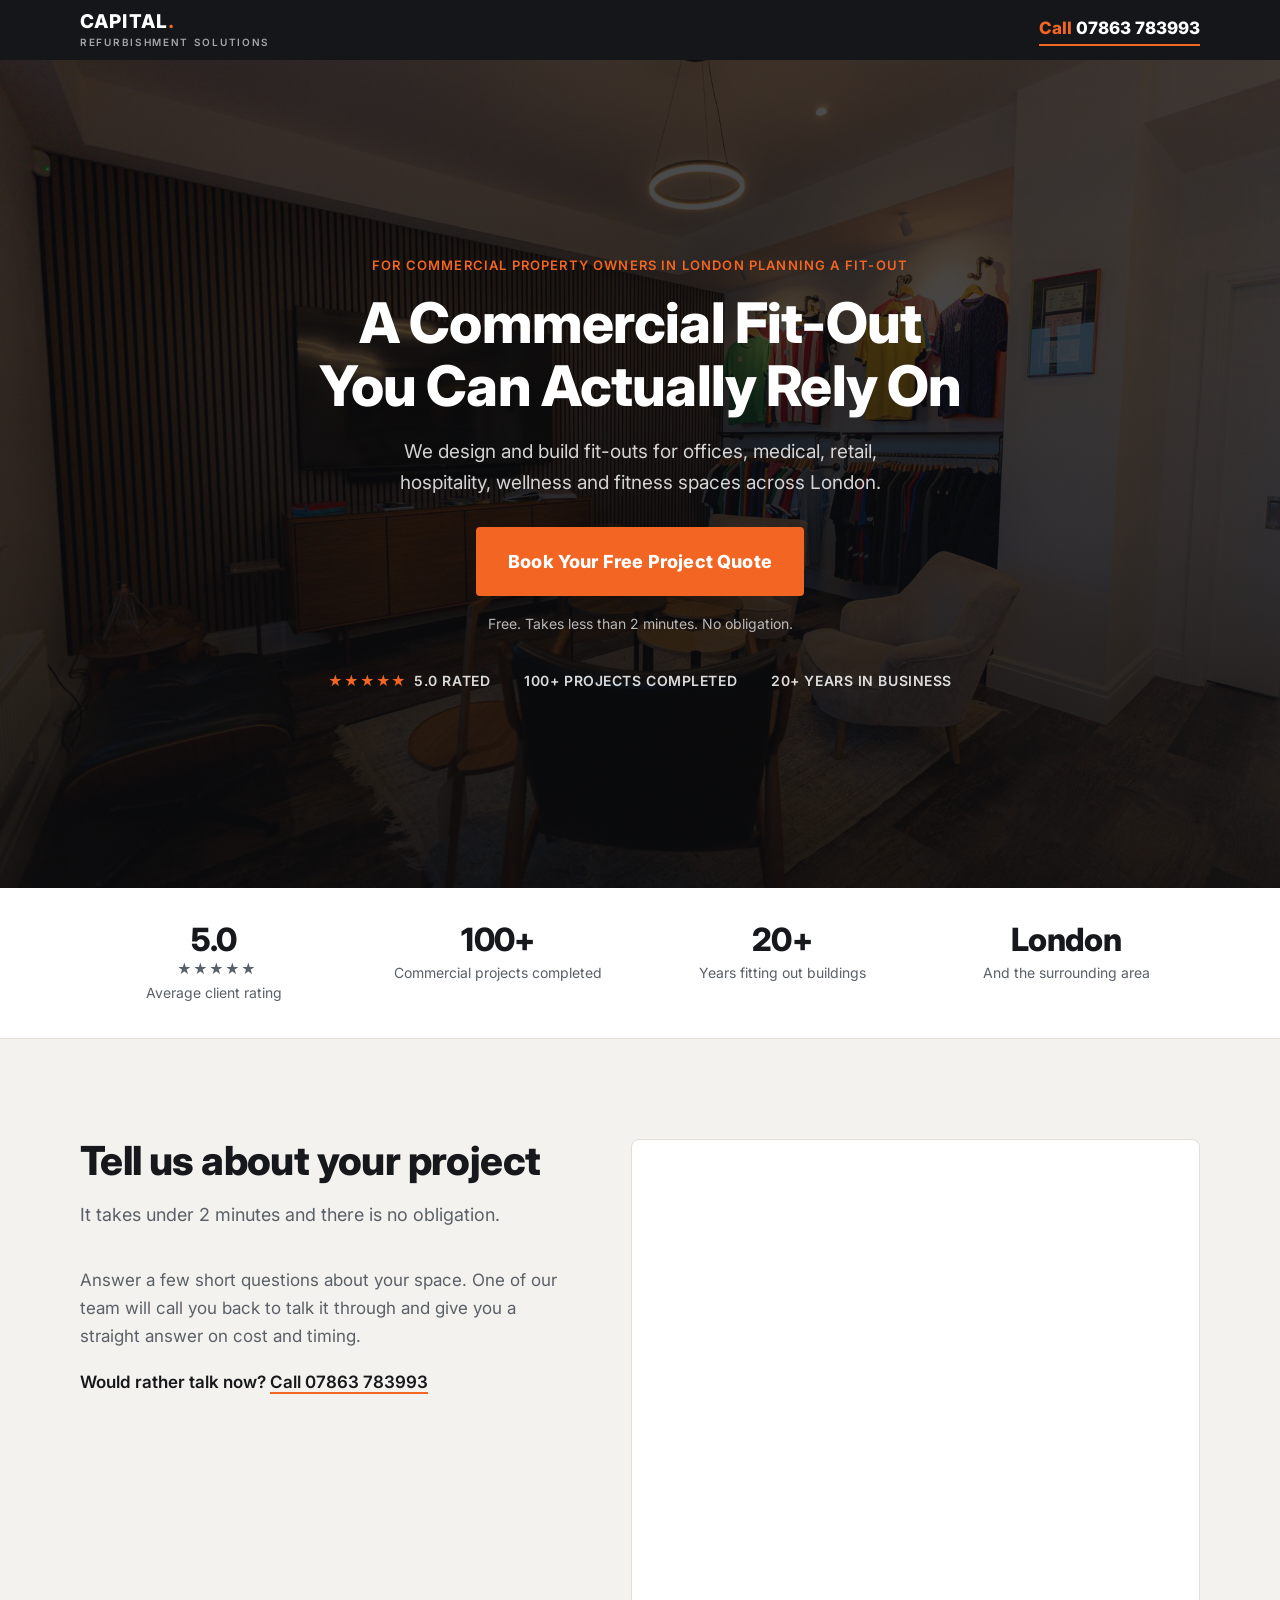
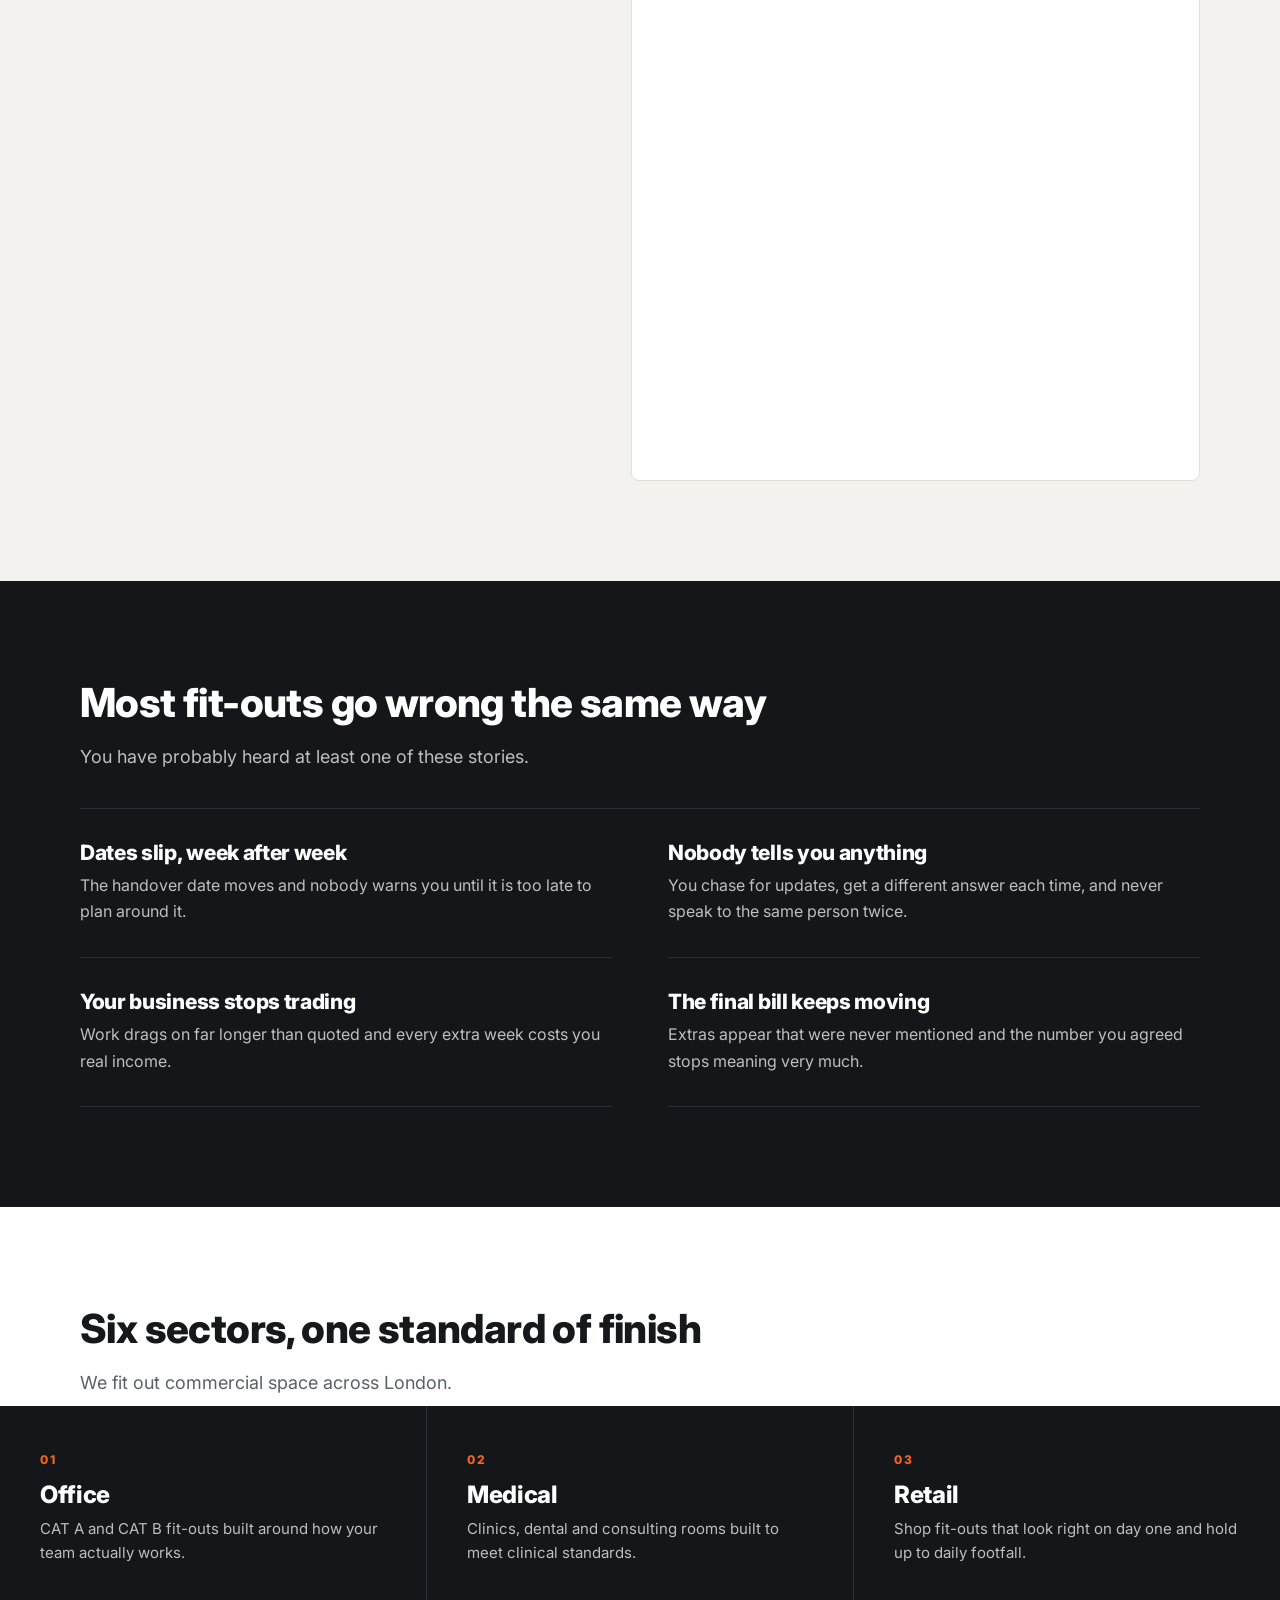
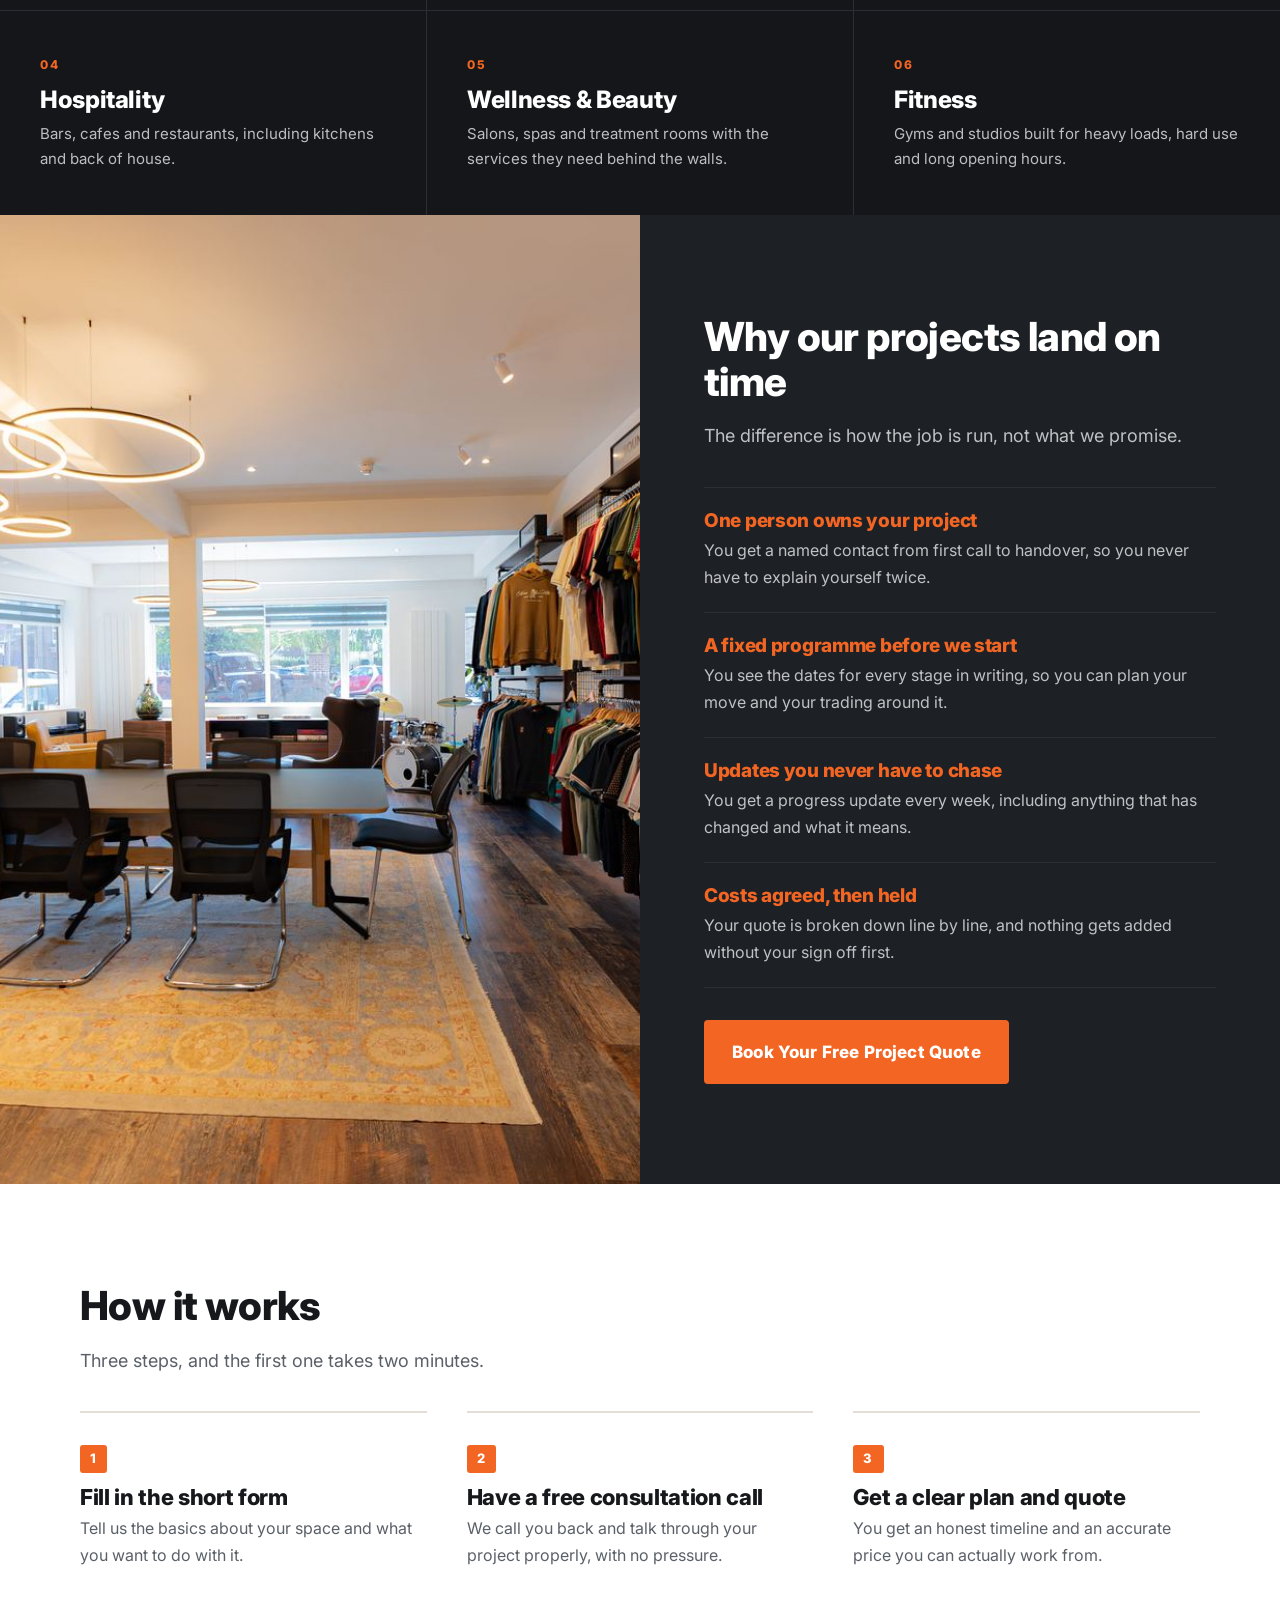
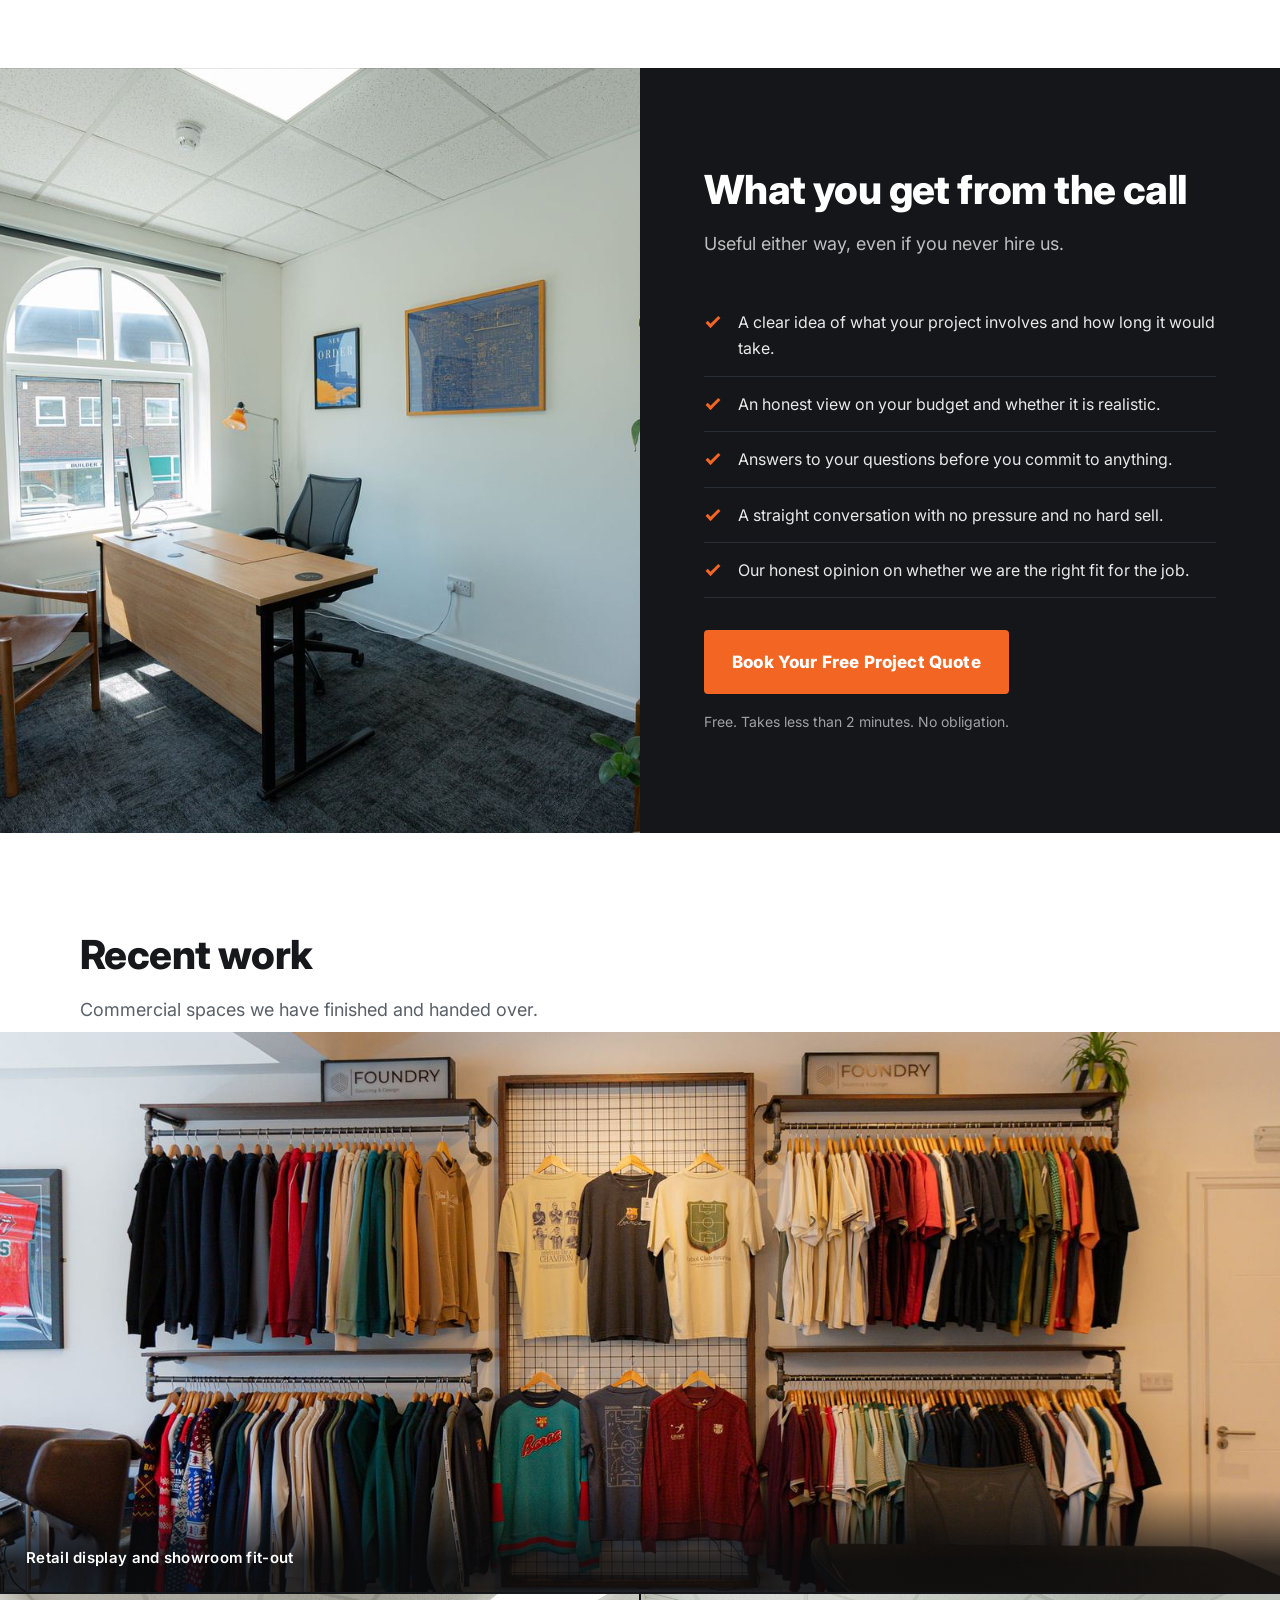
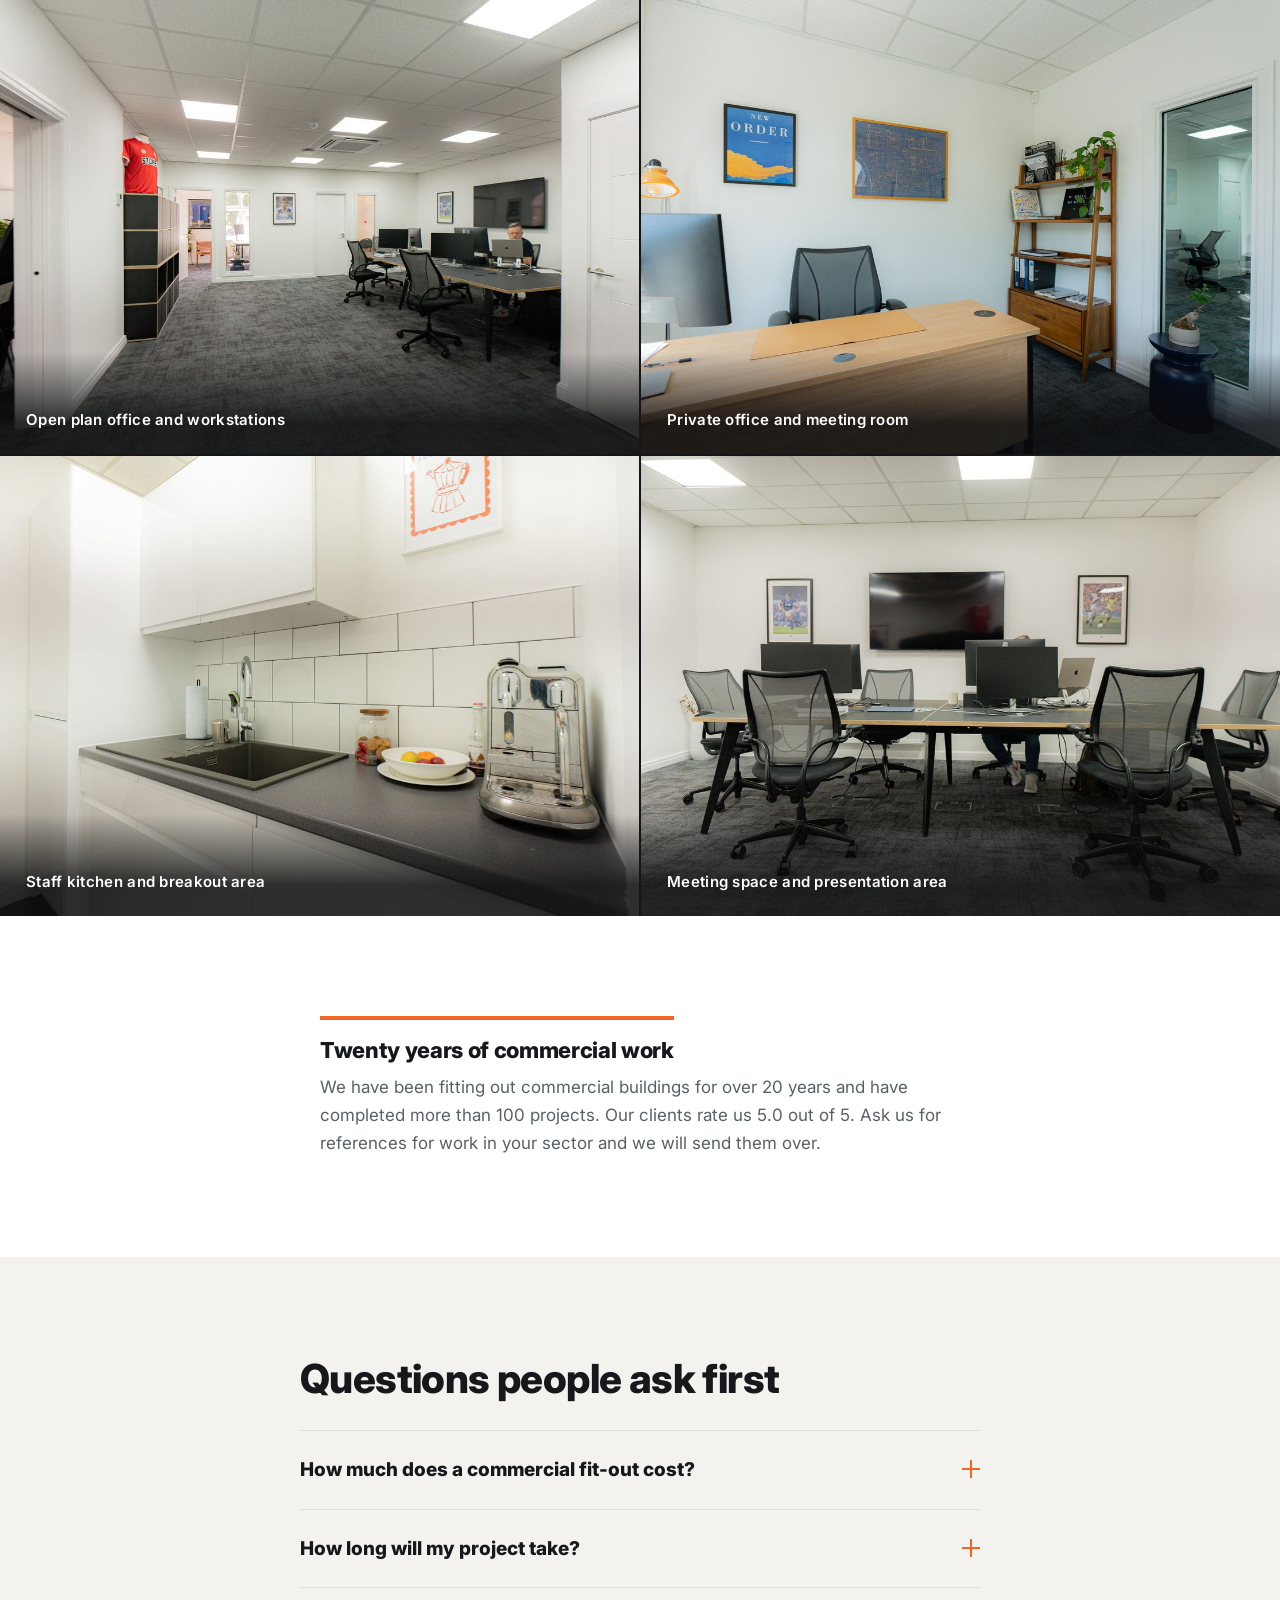
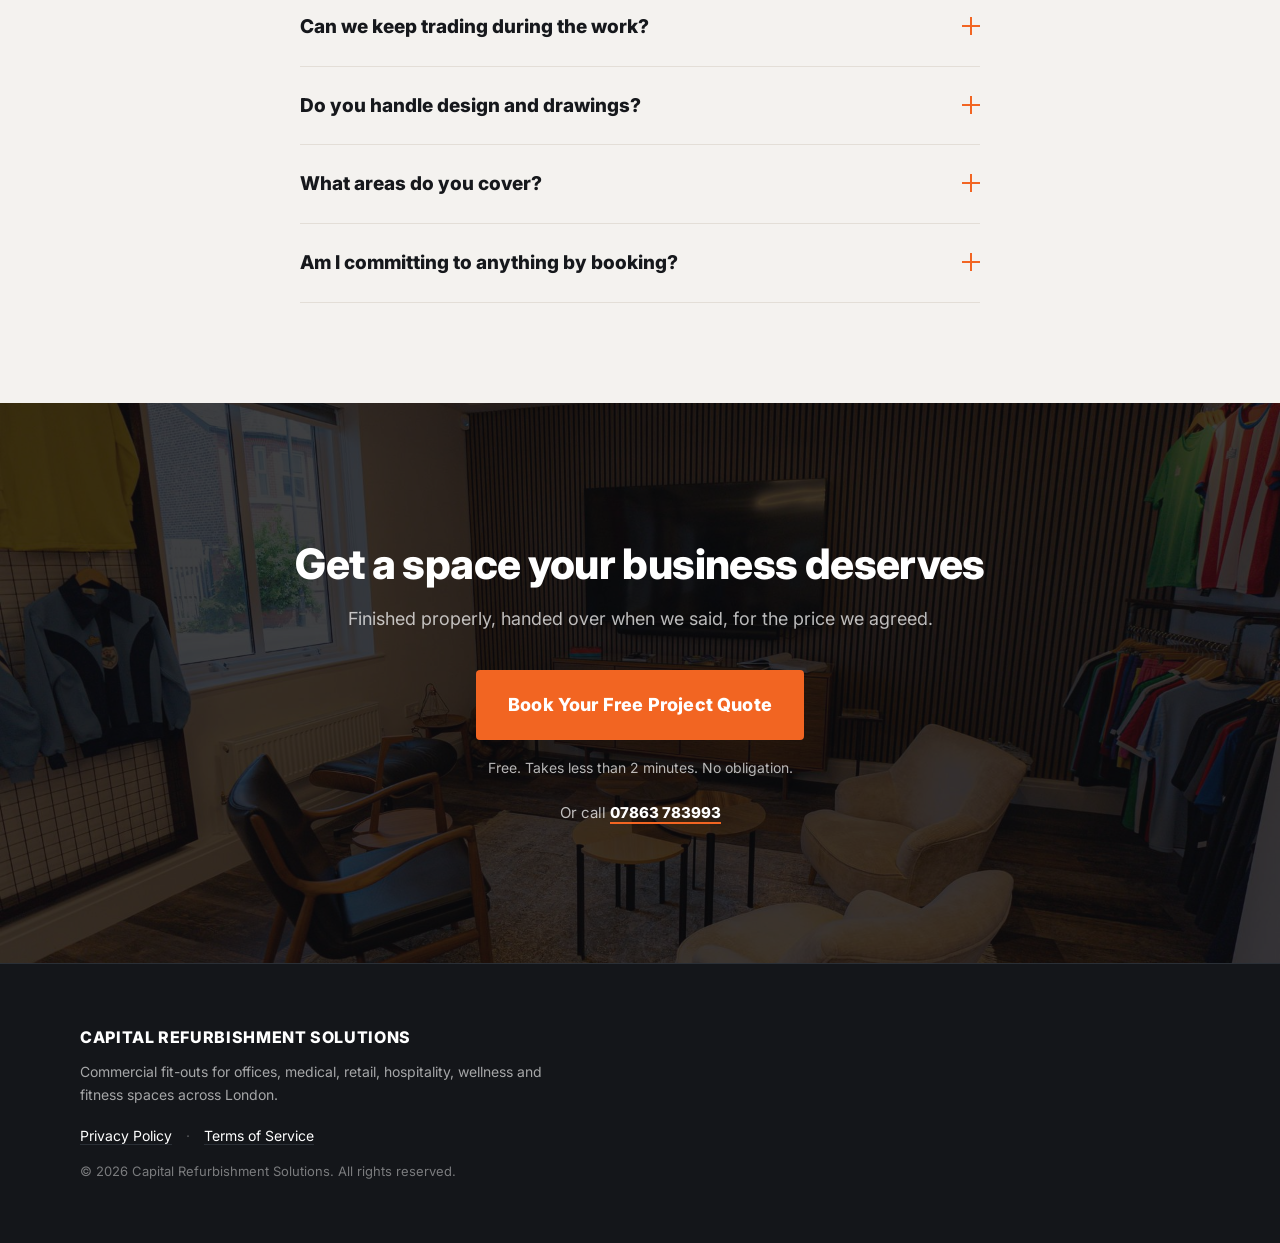
==== commit 4f24c5f1: "Fill /assets with the client's project photography Assigns the 14 uploaded photos to the 15 image sl" ====
--- a/index.html
+++ b/index.html
@@ -275,24 +275,24 @@
   -->
   <div class="gallery">
     <figure class="gallery__item gallery__item--wide">
-      <img src="https://drive.google.com/thumbnail?id=15BfiySauUpvF0c0QyNQRdVyCULrIXKWS&sz=w1600" alt="Completed commercial fit-out in London" loading="lazy" decoding="async" referrerpolicy="no-referrer" width="1600" height="1067">
-      <figcaption>Commercial fit-out &mdash; London</figcaption>
+      <img src="assets/gallery-1.jpg" data-fallback="https://drive.google.com/thumbnail?id=15BfiySauUpvF0c0QyNQRdVyCULrIXKWS&sz=w1600" alt="Showroom fit-out with bespoke apparel display rails" loading="lazy" decoding="async" referrerpolicy="no-referrer" width="1600" height="1067">
+      <figcaption>Retail display and showroom fit-out</figcaption>
     </figure>
     <figure class="gallery__item">
-      <img src="https://drive.google.com/thumbnail?id=1upoTLm3Hn-O1mV5HphsedUFYLll4fqk0&sz=w1200" alt="Finished interior of a commercial fit-out project" loading="lazy" decoding="async" referrerpolicy="no-referrer" width="1200" height="800">
-      <figcaption>Full interior strip-out and rebuild</figcaption>
+      <img src="assets/gallery-2.jpg" data-fallback="https://drive.google.com/thumbnail?id=1upoTLm3Hn-O1mV5HphsedUFYLll4fqk0&sz=w1200" alt="Open plan office fit-out with desks and partitioned rooms" loading="lazy" decoding="async" referrerpolicy="no-referrer" width="1200" height="800">
+      <figcaption>Open plan office and workstations</figcaption>
     </figure>
     <figure class="gallery__item">
-      <img src="https://drive.google.com/thumbnail?id=1mCWslfVJ995EoD45smr20_5adCRuHDK-&sz=w1200" alt="Completed commercial interior handed over to the client" loading="lazy" decoding="async" referrerpolicy="no-referrer" width="1200" height="800">
-      <figcaption>Handed over on the agreed date</figcaption>
+      <img src="assets/gallery-3.jpg" data-fallback="https://drive.google.com/thumbnail?id=1mCWslfVJ995EoD45smr20_5adCRuHDK-&sz=w1200" alt="Private office fit-out with built-in shelving and glazed partition" loading="lazy" decoding="async" referrerpolicy="no-referrer" width="1200" height="800">
+      <figcaption>Private office and meeting room</figcaption>
     </figure>
     <figure class="gallery__item">
-      <img src="https://drive.google.com/thumbnail?id=1vKOE4FCtIsmDPkwblDiMb_p0ECZilCNe&sz=w1200" alt="Commercial fit-out joinery and finishes" loading="lazy" decoding="async" referrerpolicy="no-referrer" width="1200" height="800">
-      <figcaption>Bespoke joinery and finishes</figcaption>
+      <img src="assets/gallery-4.jpg" data-fallback="https://drive.google.com/thumbnail?id=1vKOE4FCtIsmDPkwblDiMb_p0ECZilCNe&sz=w1200" alt="Fitted staff kitchen with tiled splashback and worktop" loading="lazy" decoding="async" referrerpolicy="no-referrer" width="1200" height="800">
+      <figcaption>Staff kitchen and breakout area</figcaption>
     </figure>
-    <figure class="gallery__item gallery__item--wide">
-      <img src="https://drive.google.com/thumbnail?id=1mmiY5o8dae6YGOARPP9Ql1WhDQ4uHxEx&sz=w1600" alt="Completed commercial space ready for trading" loading="lazy" decoding="async" referrerpolicy="no-referrer" width="1600" height="1067">
-      <figcaption>Ready to trade from day one</figcaption>
+    <figure class="gallery__item">
+      <img src="assets/gallery-5.jpg" data-fallback="https://drive.google.com/thumbnail?id=1mmiY5o8dae6YGOARPP9Ql1WhDQ4uHxEx&sz=w1600" alt="Meeting room fit-out with wall mounted screen and desking" loading="lazy" decoding="async" referrerpolicy="no-referrer" width="1600" height="1067">
+      <figcaption>Meeting space and presentation area</figcaption>
     </figure>
   </div>
 
--- a/styles.css
+++ b/styles.css
@@ -22,31 +22,46 @@
   --muted:      #5a6068;
   --muted-invert: rgba(255,255,255,.72);
 
-  /* Imagery — client project photography.
-     PRODUCTION NOTE: these are served from the client's Google Drive.
-     Download the files, drop them in /assets and swap the URLs below
-     for local paths (e.g. url("assets/hero.jpg")) for faster loads
-     and full control. */
+  /* Imagery — the five full-bleed photo areas.
+     These point at files in /assets. Drop your photos in there using these
+     exact names and they appear automatically. See assets/README.md.
+     Until those files exist, script.js falls back to the client's Drive
+     copies so the page never looks broken. */
+  --img-hero:   url("assets/hero.jpg");
+  --img-mech:   url("assets/mechanism.jpg");
+  --img-value:  url("assets/call.jpg");
+  --img-final:  url("assets/final-cta.jpg");
+  --img-thanks: url("assets/thank-you.jpg");
+
+  /* Rhythm */
+  --pad-x: 24px;
+  --sect-y: 60px;
+  --maxw: 1200px;
+  --measure: 640px;
+
+  --font: "Inter", -apple-system, BlinkMacSystemFont, "Segoe UI", Roboto, Helvetica, Arial, sans-serif;
+}
+
+@media (min-width: 860px) {
+  :root {
+    --pad-x: 40px;
+    --sect-y: 100px;
+  }
+}
+
+/* -------------------------------------------------------------------
+   1b. FALLBACK IMAGERY
+   script.js adds .no-assets to <html> if /assets has not been filled in
+   yet. These are the client's Google Drive copies — slow and rate
+   limited, fine for a preview, not for live ad spend. Once the files in
+   /assets exist this block never applies and Drive is never contacted.
+   ------------------------------------------------------------------- */
+.no-assets {
   --img-hero:   url("https://drive.google.com/thumbnail?id=1h_gdtluohkVQQBWP6uAKimJPcdsWTNJr&sz=w1920");
   --img-mech:   url("https://drive.google.com/thumbnail?id=1P2SgzhJ324YCtPF02Y8XcyPm6752AC4N&sz=w1600");
   --img-value:  url("https://drive.google.com/thumbnail?id=1zQctiLdzXPgz5uY7ipUucD5E6sZZuSpp&sz=w1600");
   --img-final:  url("https://drive.google.com/thumbnail?id=1k4D-C9RD6O4-lRc6GihfMAkzeex2FKER&sz=w1920");
   --img-thanks: url("https://drive.google.com/thumbnail?id=1qnAvKywfRQXGQWaKprbp8rMOSuVYS6uX&sz=w1920");
-
-  /* Rhythm */
-  --pad-x: 24px;
-  --sect-y: 60px;
-  --maxw: 1200px;
-  --measure: 640px;
-
-  --font: "Inter", -apple-system, BlinkMacSystemFont, "Segoe UI", Roboto, Helvetica, Arial, sans-serif;
-}
-
-@media (min-width: 860px) {
-  :root {
-    --pad-x: 40px;
-    --sect-y: 100px;
-  }
 }
 
 /* -------------------------------------------------------------------
@@ -254,7 +269,7 @@
 }
 .hero__overlay {
   position: absolute; inset: 0;
-  background: linear-gradient(180deg, rgba(10,11,13,.62) 0%, rgba(10,11,13,.72) 55%, rgba(10,11,13,.86) 100%);
+  background: linear-gradient(180deg, rgba(10,11,13,.72) 0%, rgba(10,11,13,.78) 55%, rgba(10,11,13,.9) 100%);
 }
 .hero__inner {
   position: relative;
@@ -621,14 +636,14 @@
 }
 @media (min-width: 760px) {
   .gallery { grid-template-columns: repeat(2, 1fr); }
+  .gallery__item { min-height: 420px; }
   .gallery__item--wide { grid-column: 1 / -1; min-height: 460px; }
-  .gallery__item { min-height: 420px; }
   .gallery__item figcaption { font-size: 15px; padding: 56px 26px 22px; }
 }
 @media (min-width: 1100px) {
   .proof h2 { font-size: 40px; }
+  .gallery__item { min-height: 460px; }
   .gallery__item--wide { min-height: 560px; }
-  .gallery__item { min-height: 460px; }
 }
 
 /* Company credibility block */
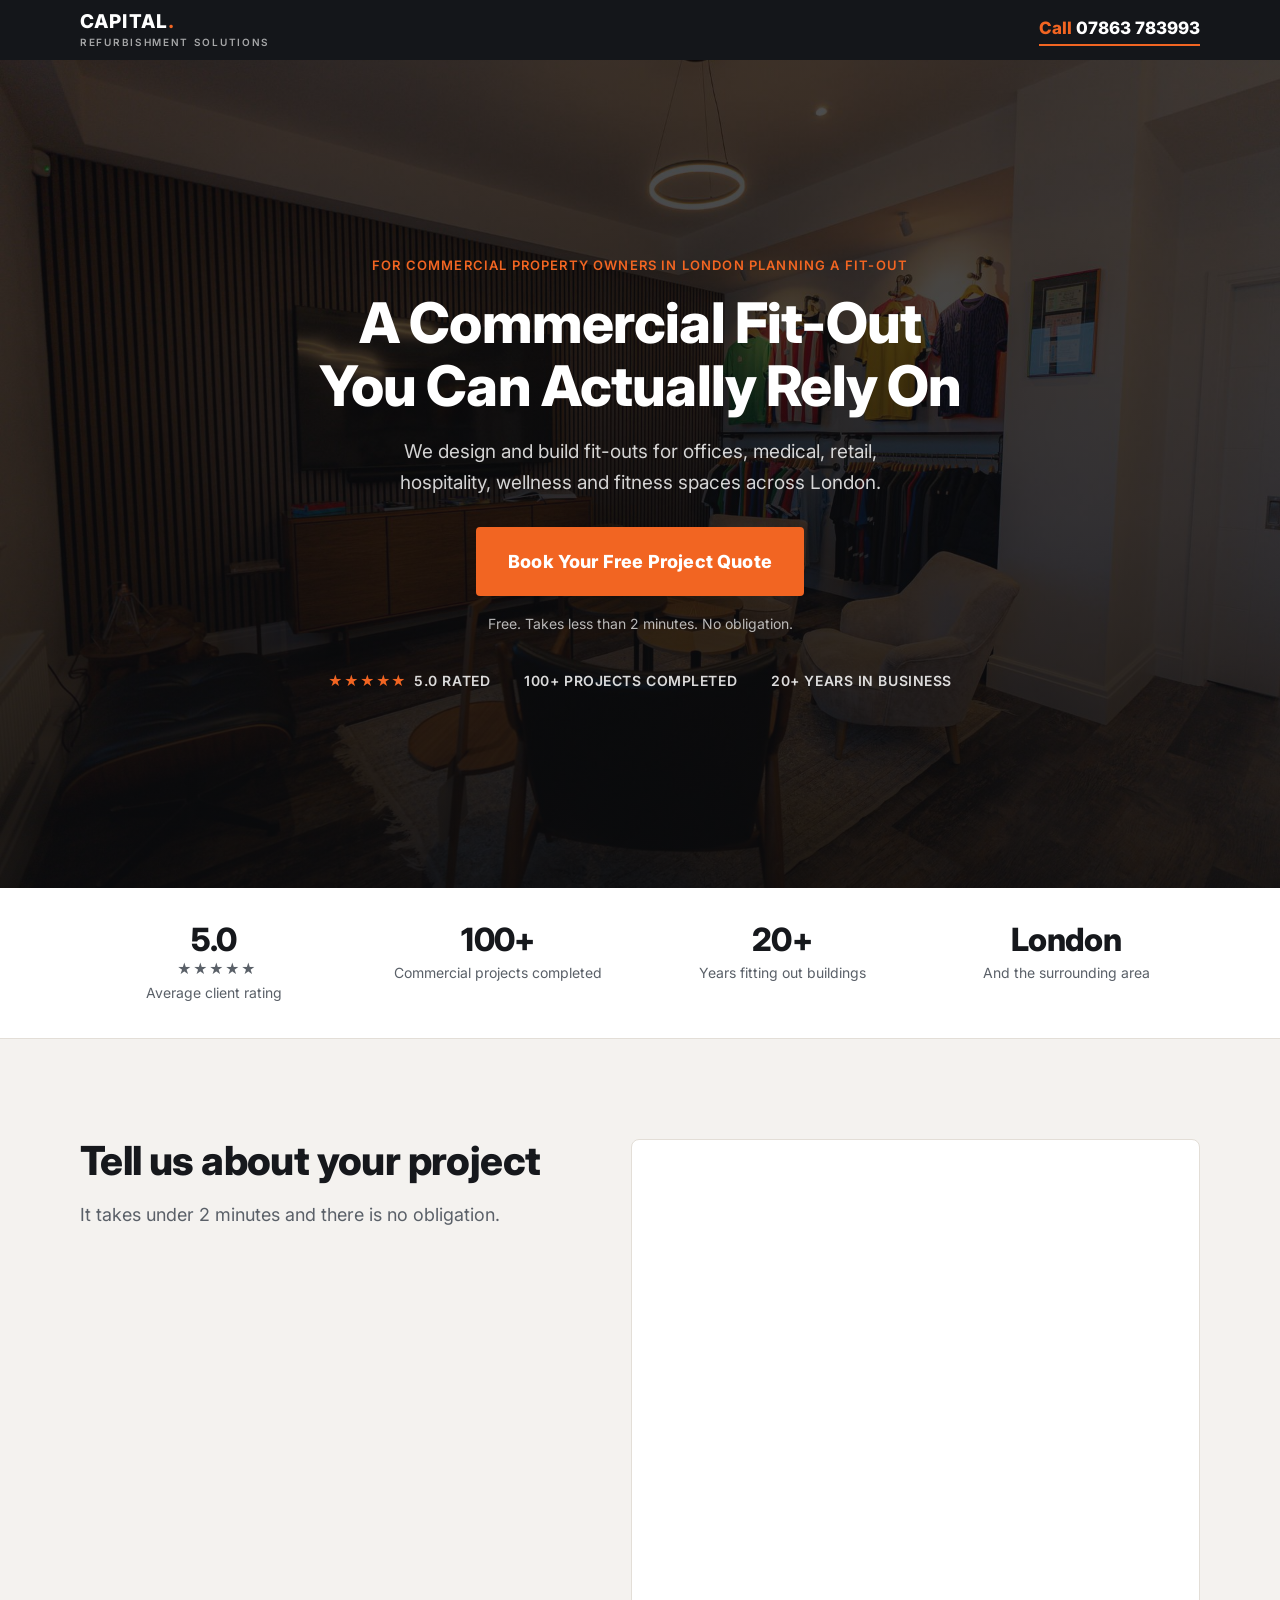
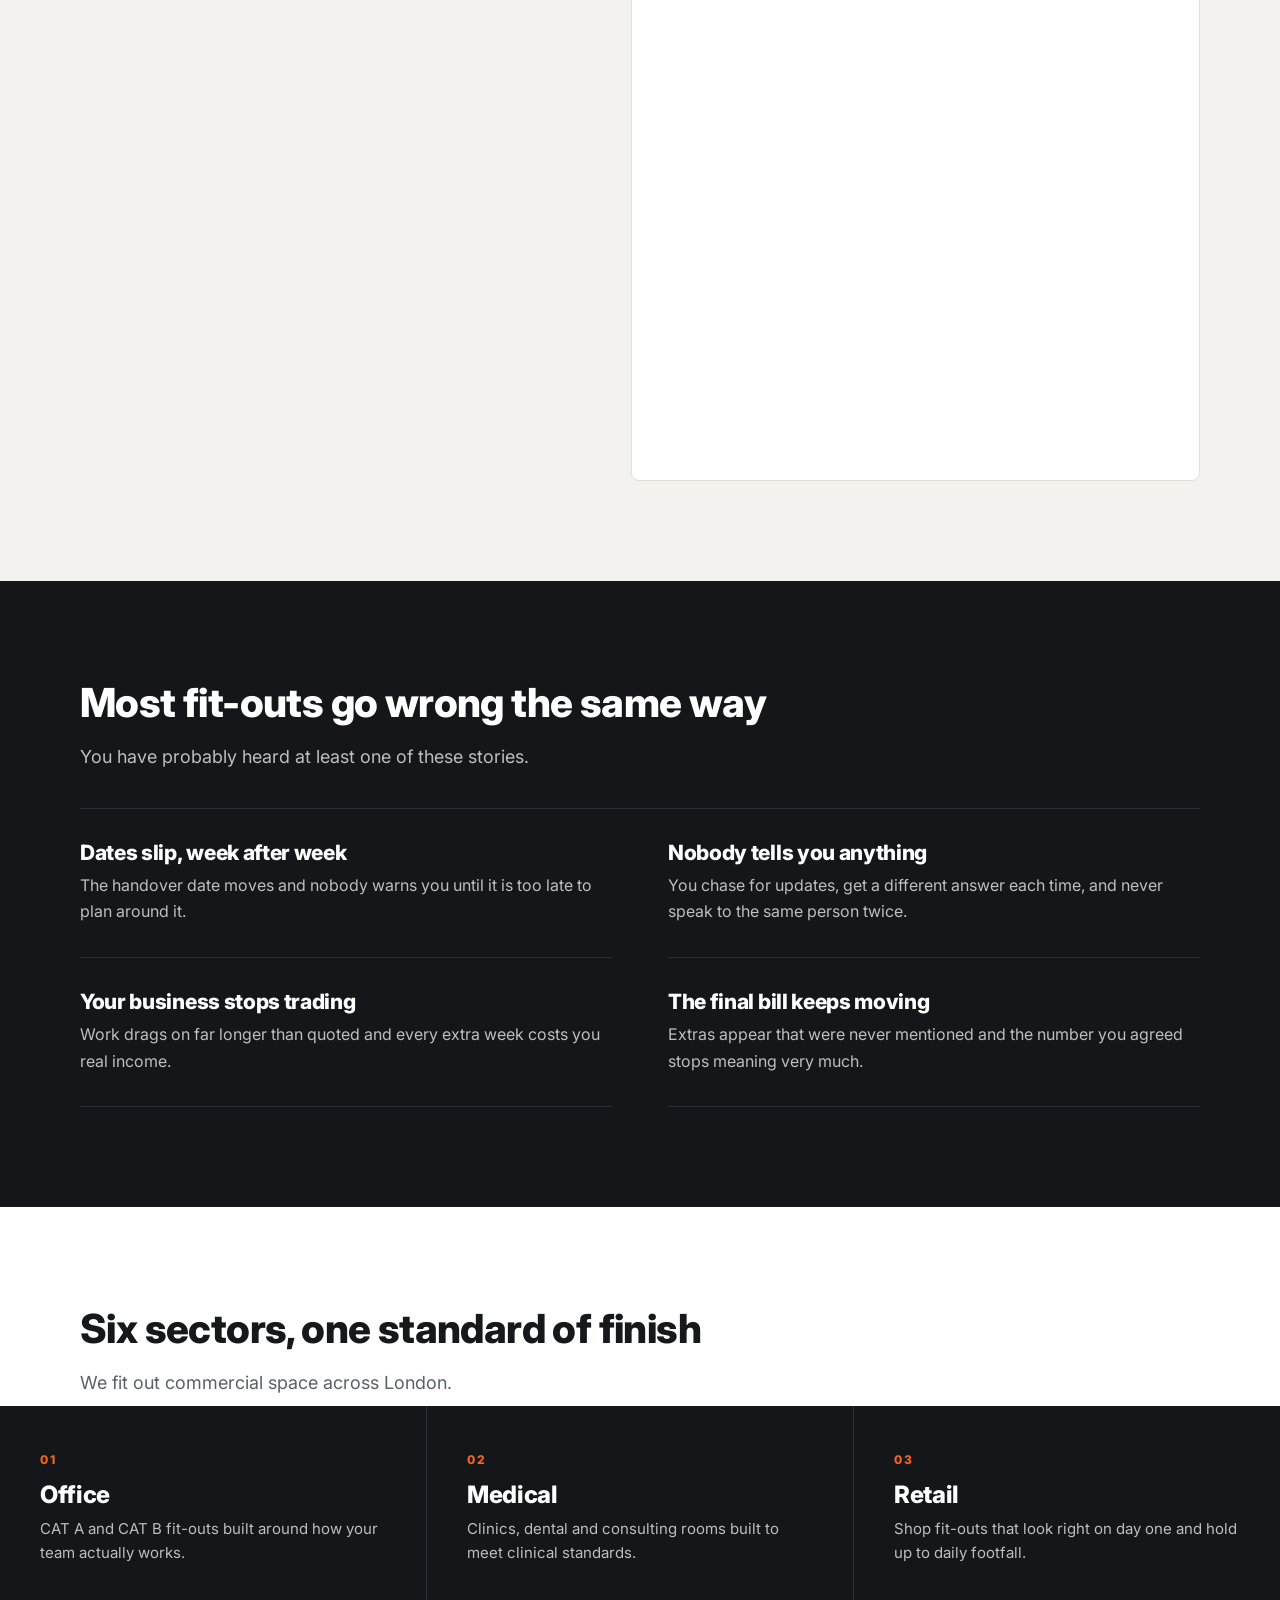
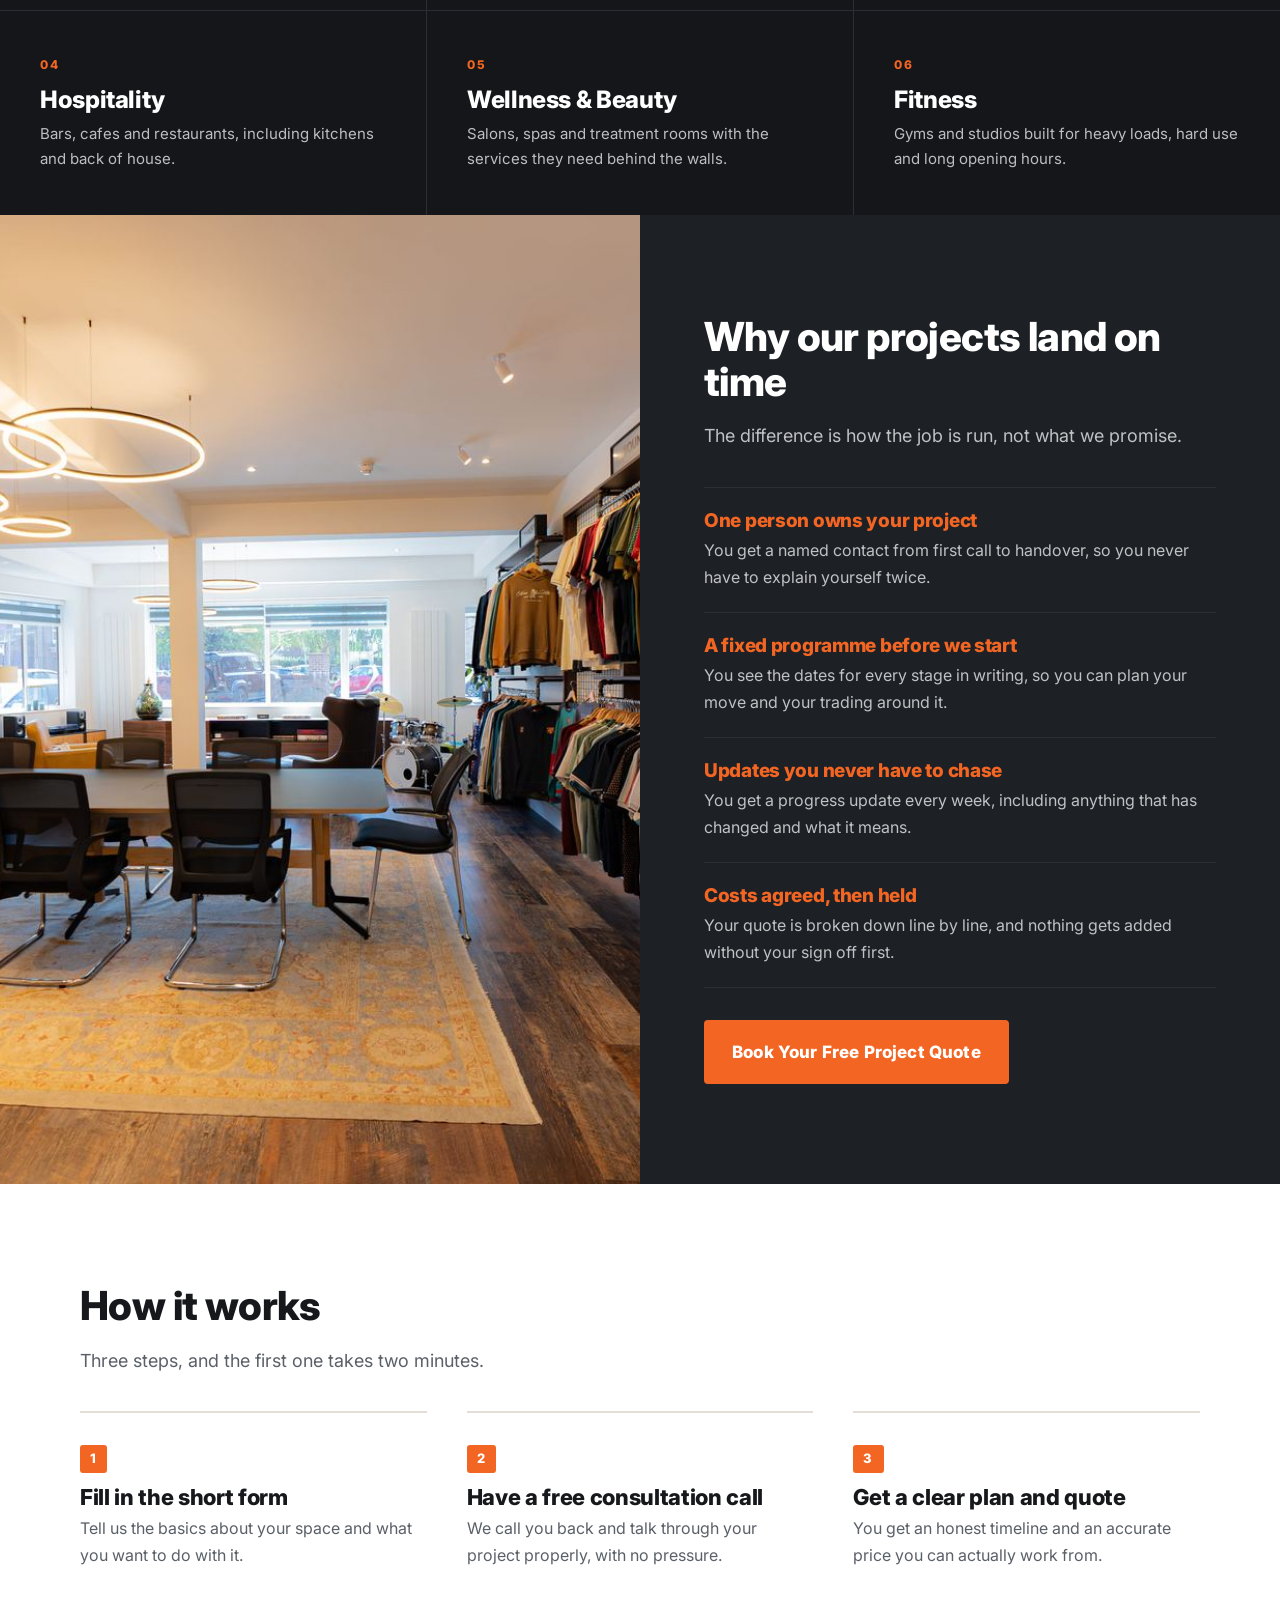
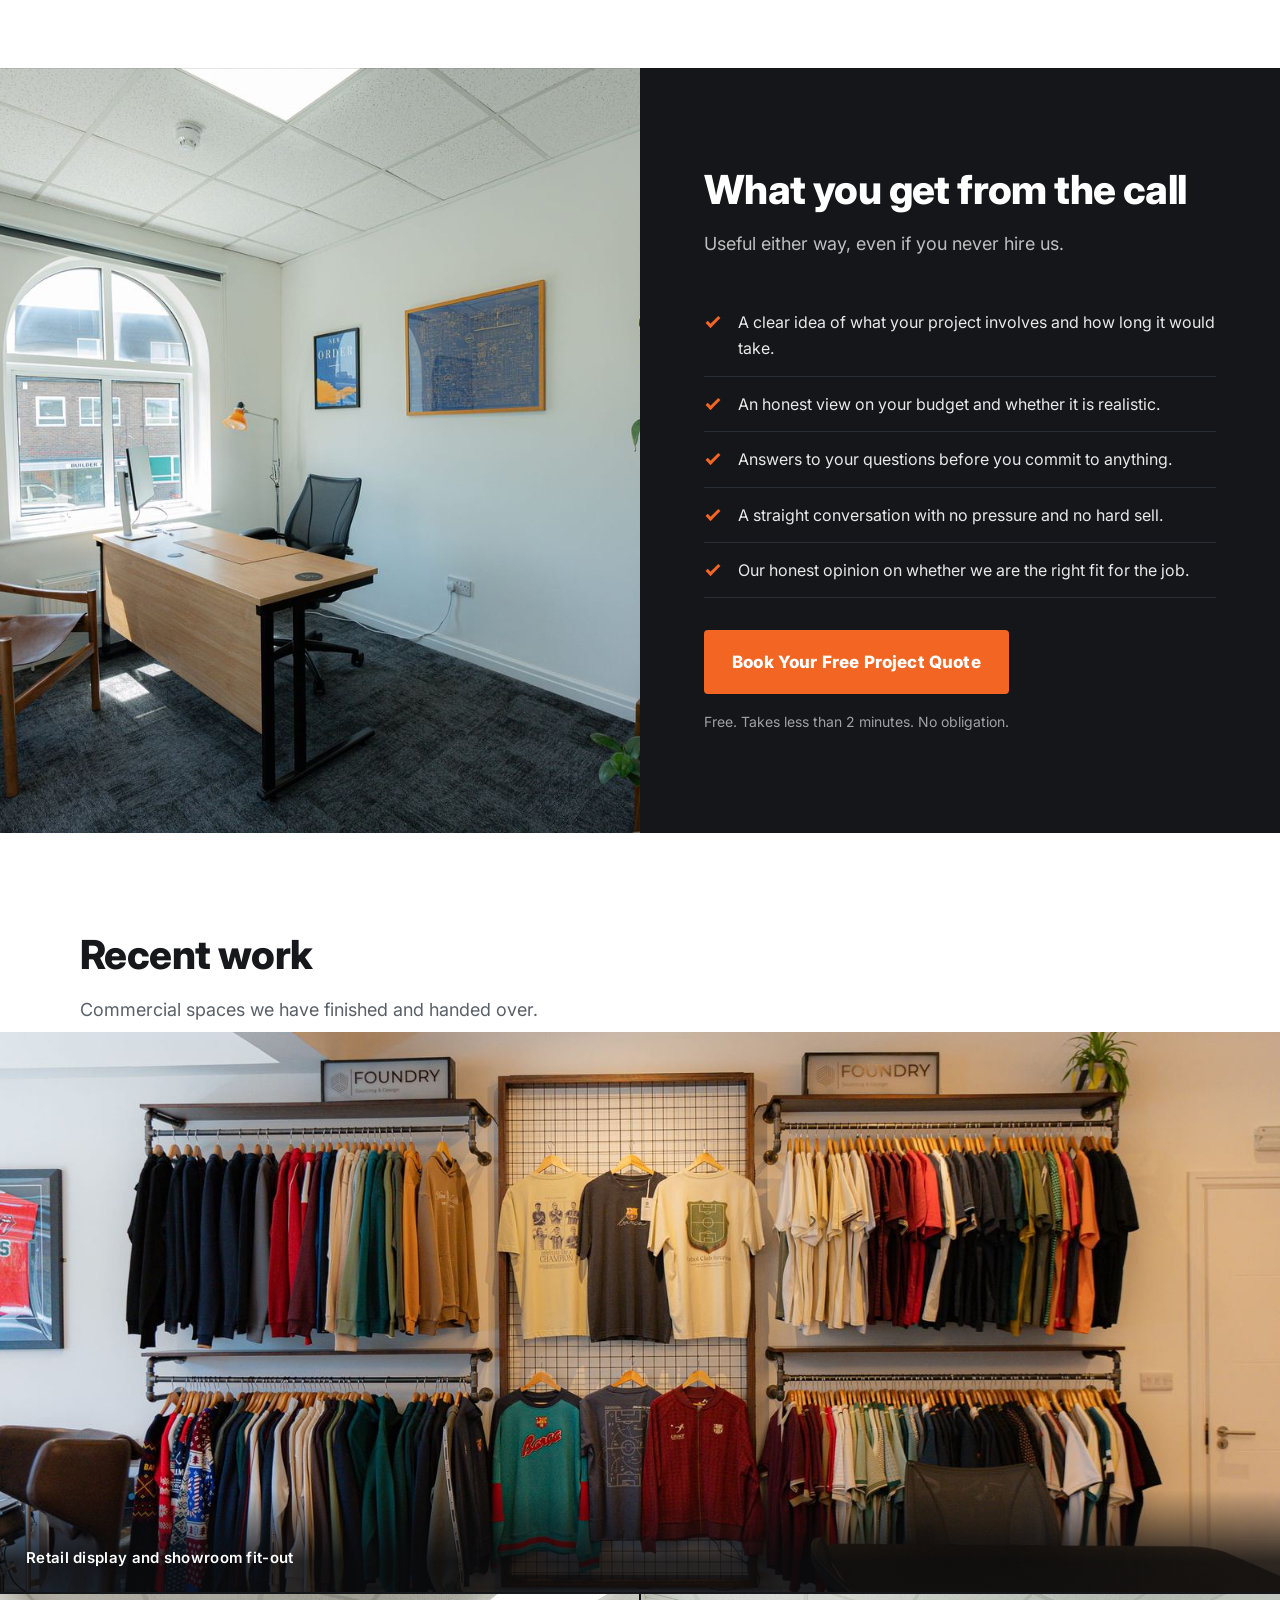
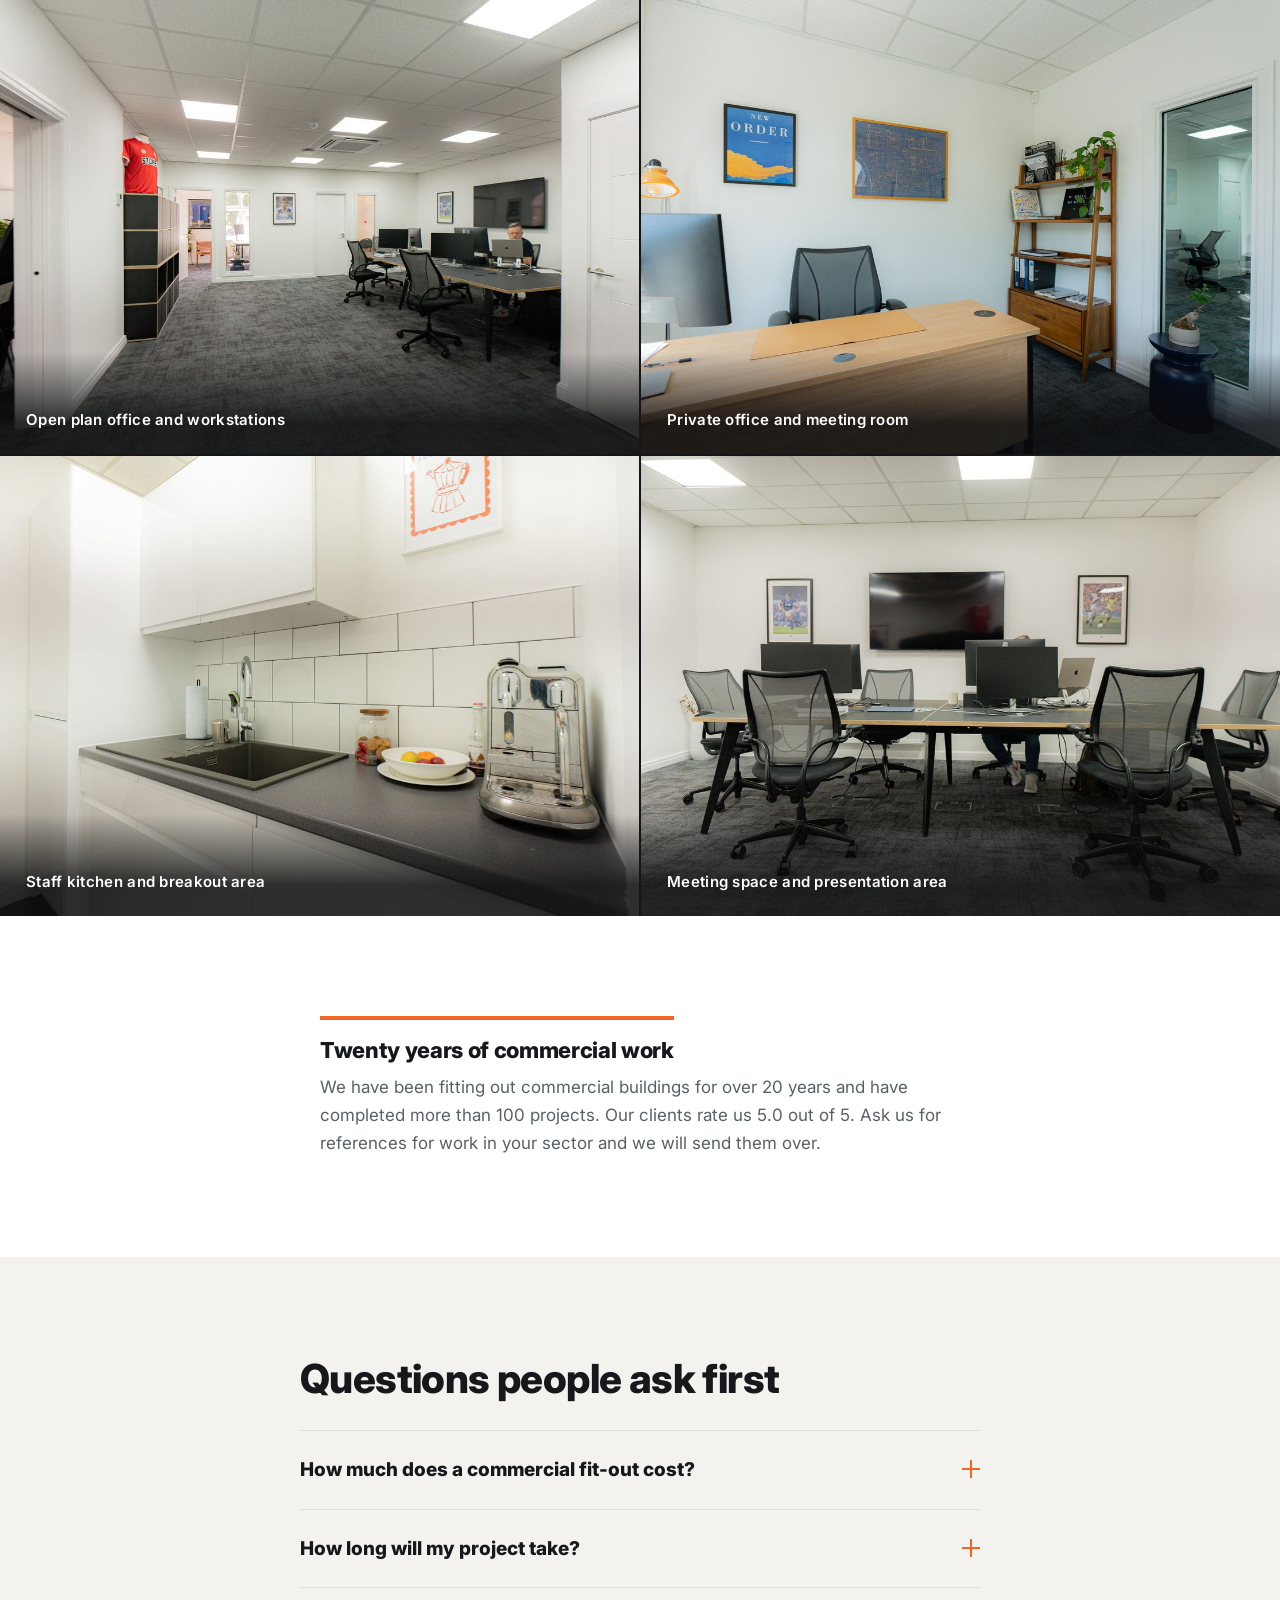
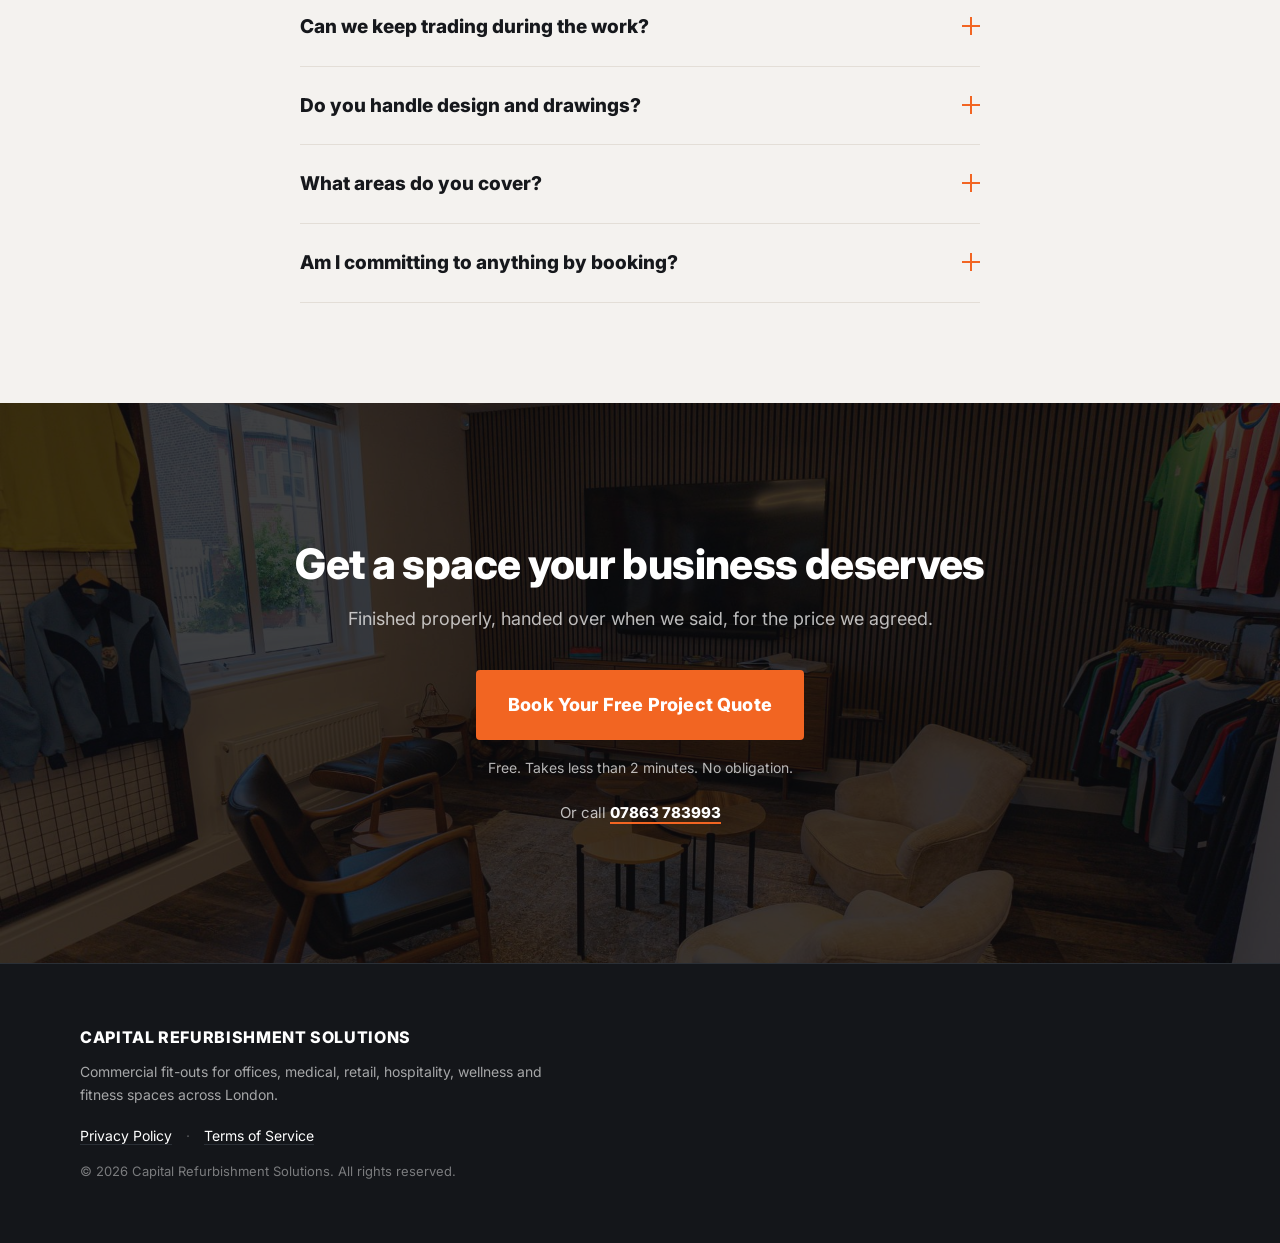
==== commit a8f3c6dc: "Trim the form section copy to the headline and reassurance line Removes the explanatory paragraph an" ====
--- a/index.html
+++ b/index.html
@@ -101,8 +101,6 @@
     <div class="form-section__copy">
       <h2>Tell us about your project</h2>
       <p class="lede">It takes under 2 minutes and there is no obligation.</p>
-      <p>Answer a few short questions about your space. One of our team will call you back to talk it through and give you a straight answer on cost and timing.</p>
-      <p class="form-section__call">Would rather talk now? <a href="tel:+447863783993" data-track="call">Call 07863 783993</a></p>
     </div>
 
     <div class="form-shell">
--- a/styles.css
+++ b/styles.css
@@ -358,14 +358,6 @@
 }
 .form-section h2 { font-size: 28px; }
 .form-section__copy { max-width: var(--measure); margin-bottom: 32px; }
-.form-section__copy p { color: var(--muted); }
-.form-section__call { font-weight: 600; color: var(--text) !important; }
-.form-section__call a {
-  color: var(--text);
-  text-decoration: none;
-  border-bottom: 2px solid var(--accent);
-}
-.form-section__call a:hover { color: var(--accent); }
 
 /* Reserve the embed height up front so nothing shifts when it loads. */
 .form-shell {
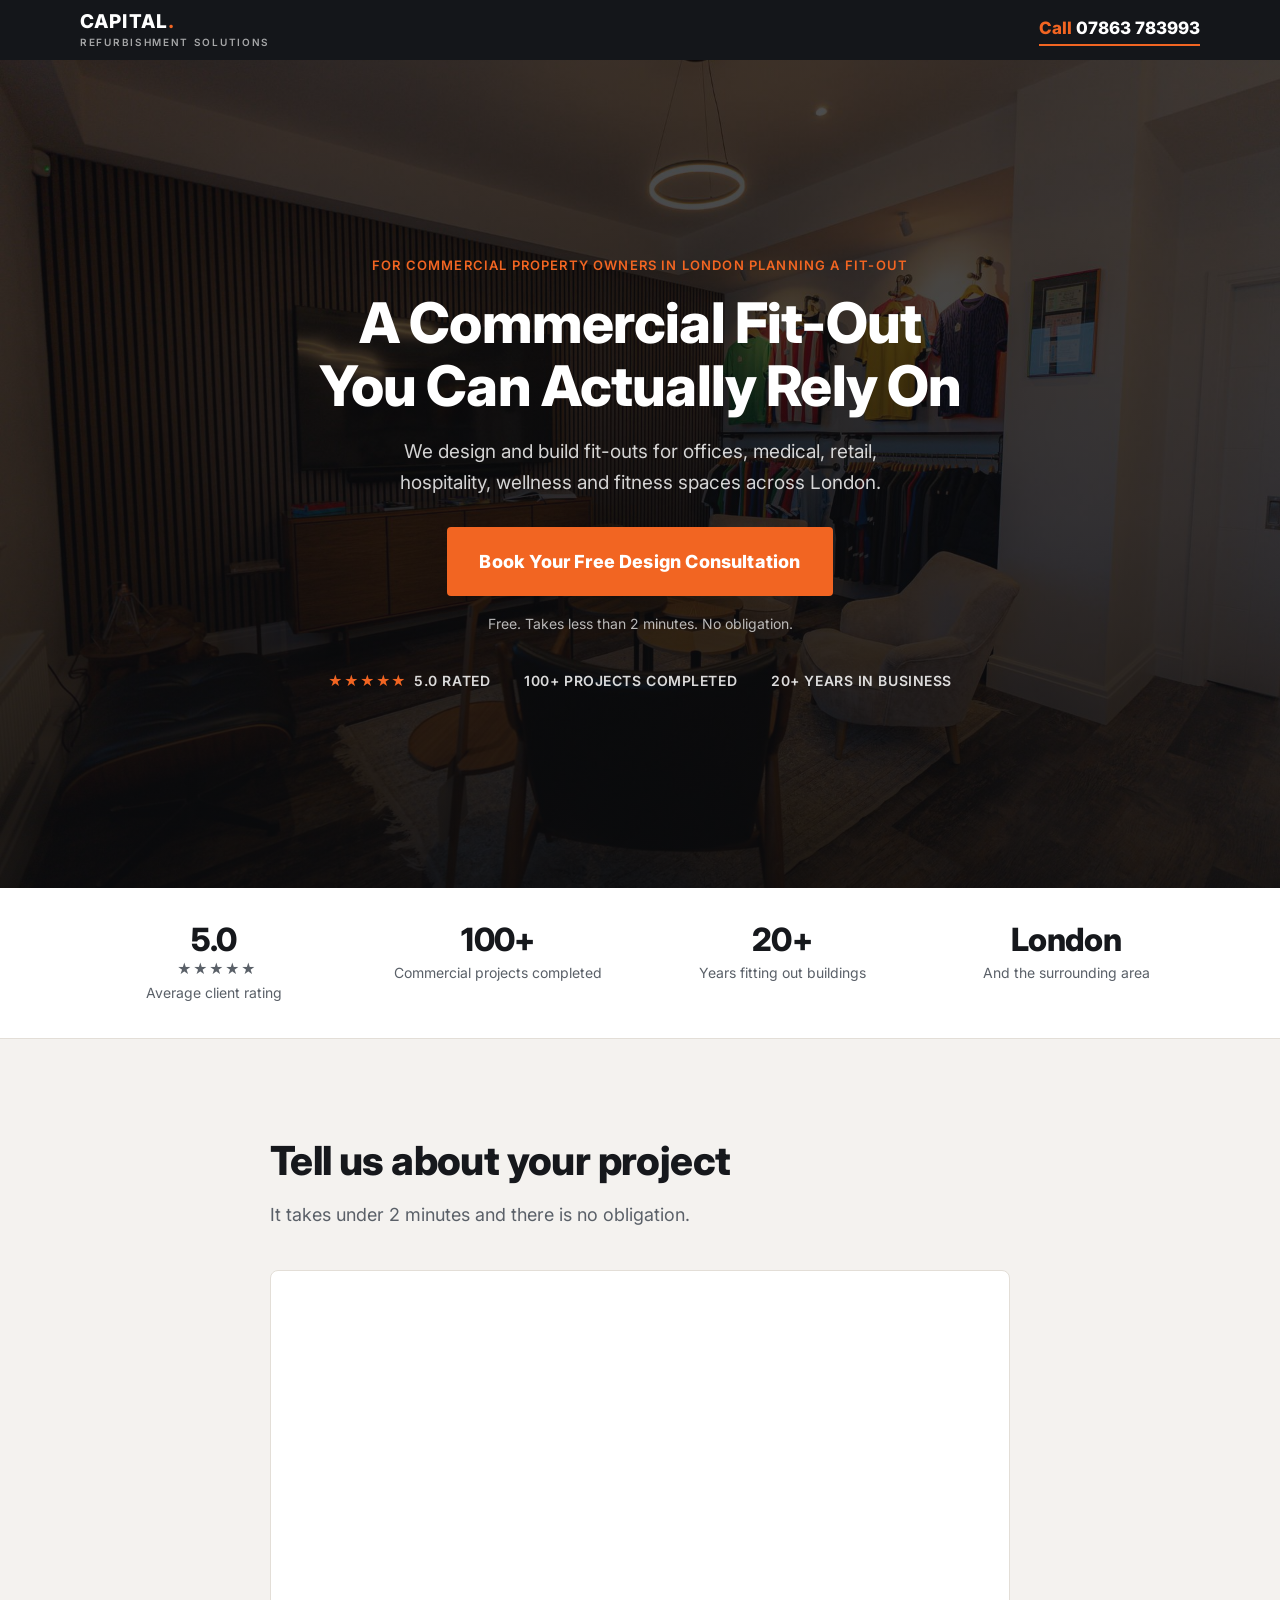
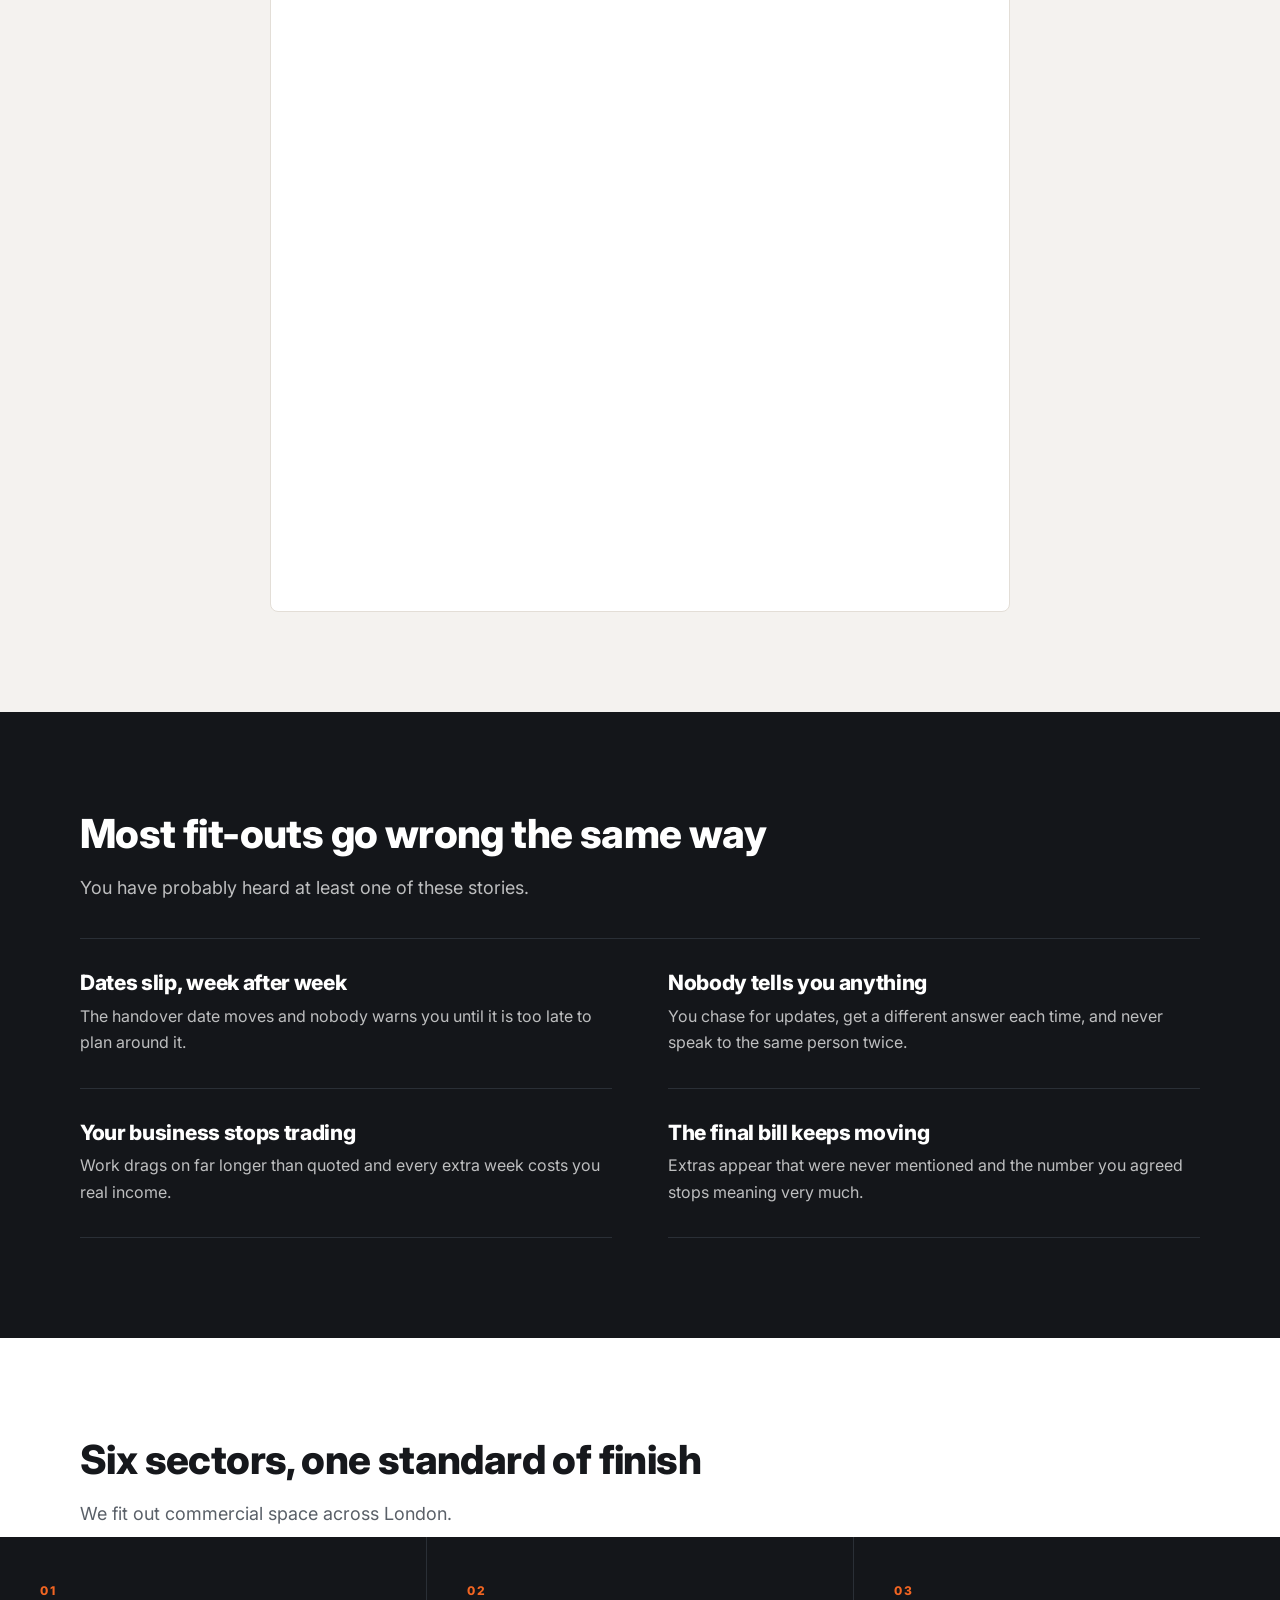
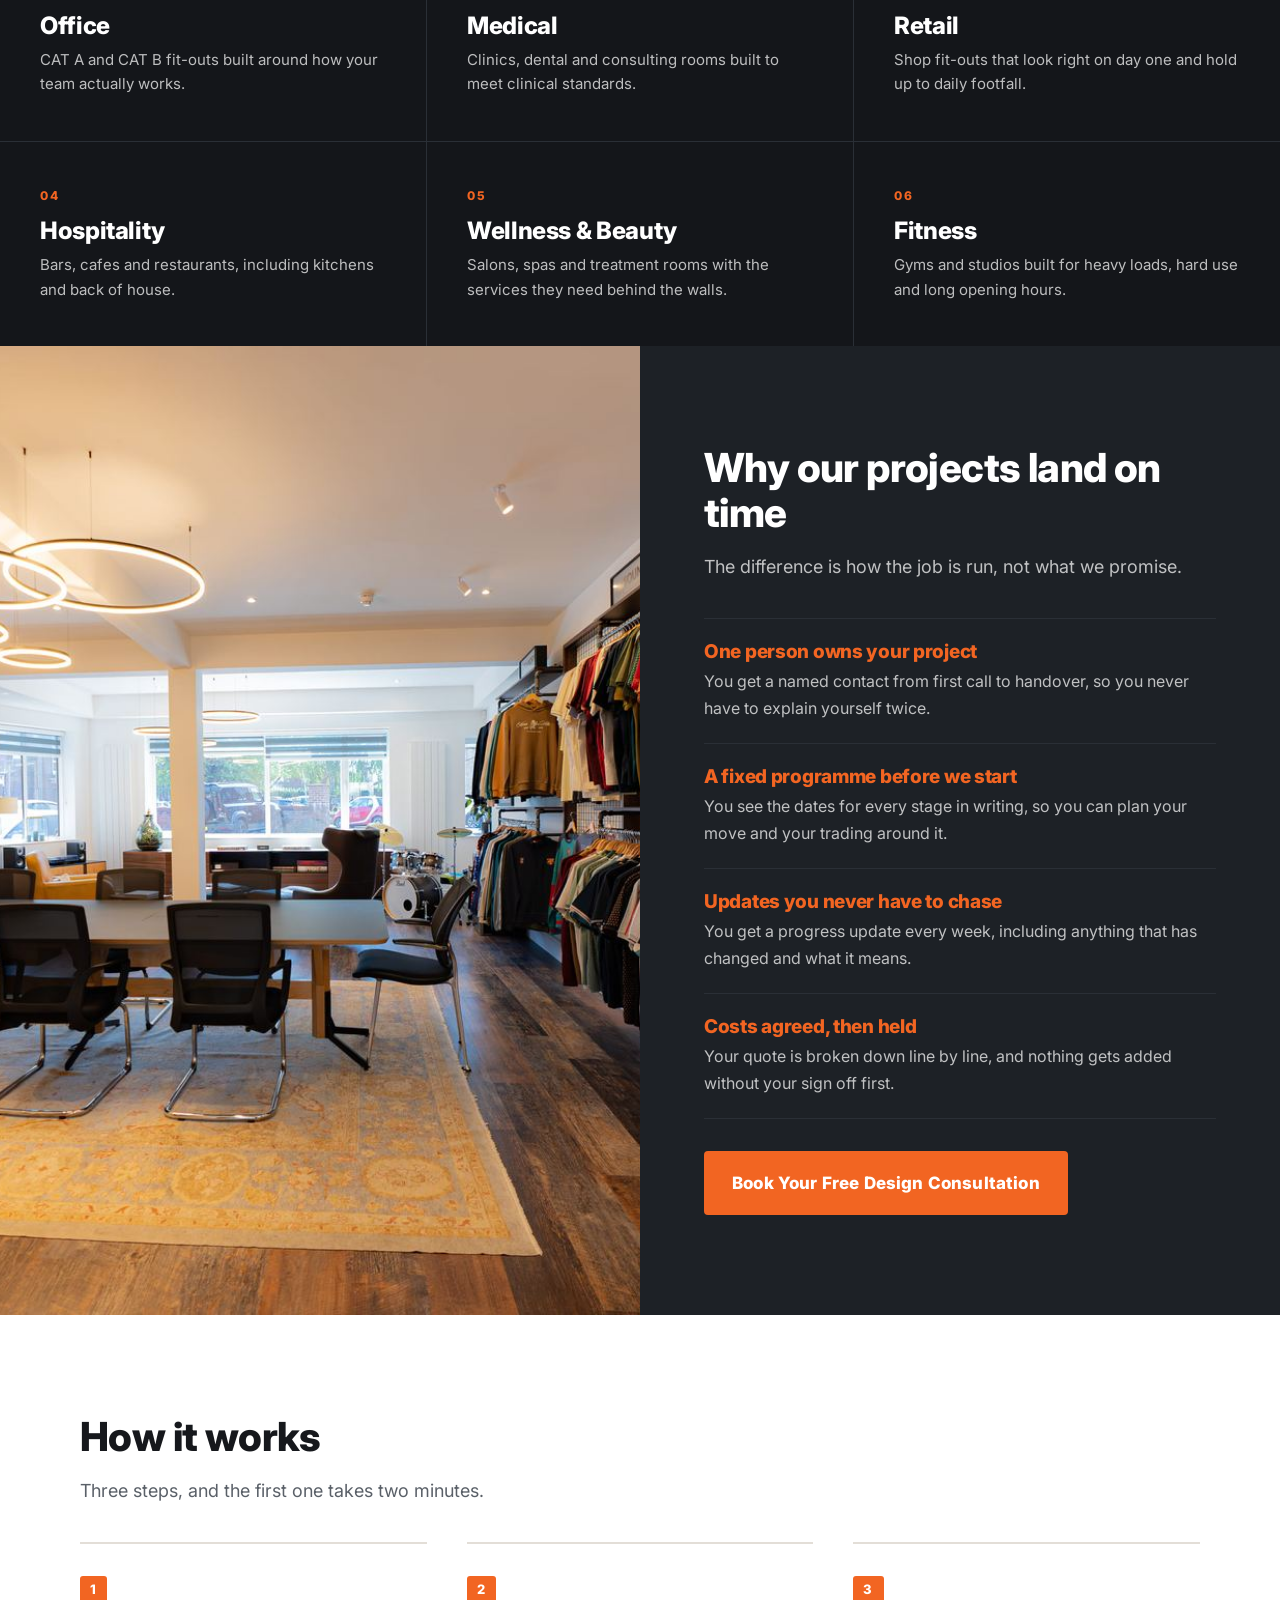
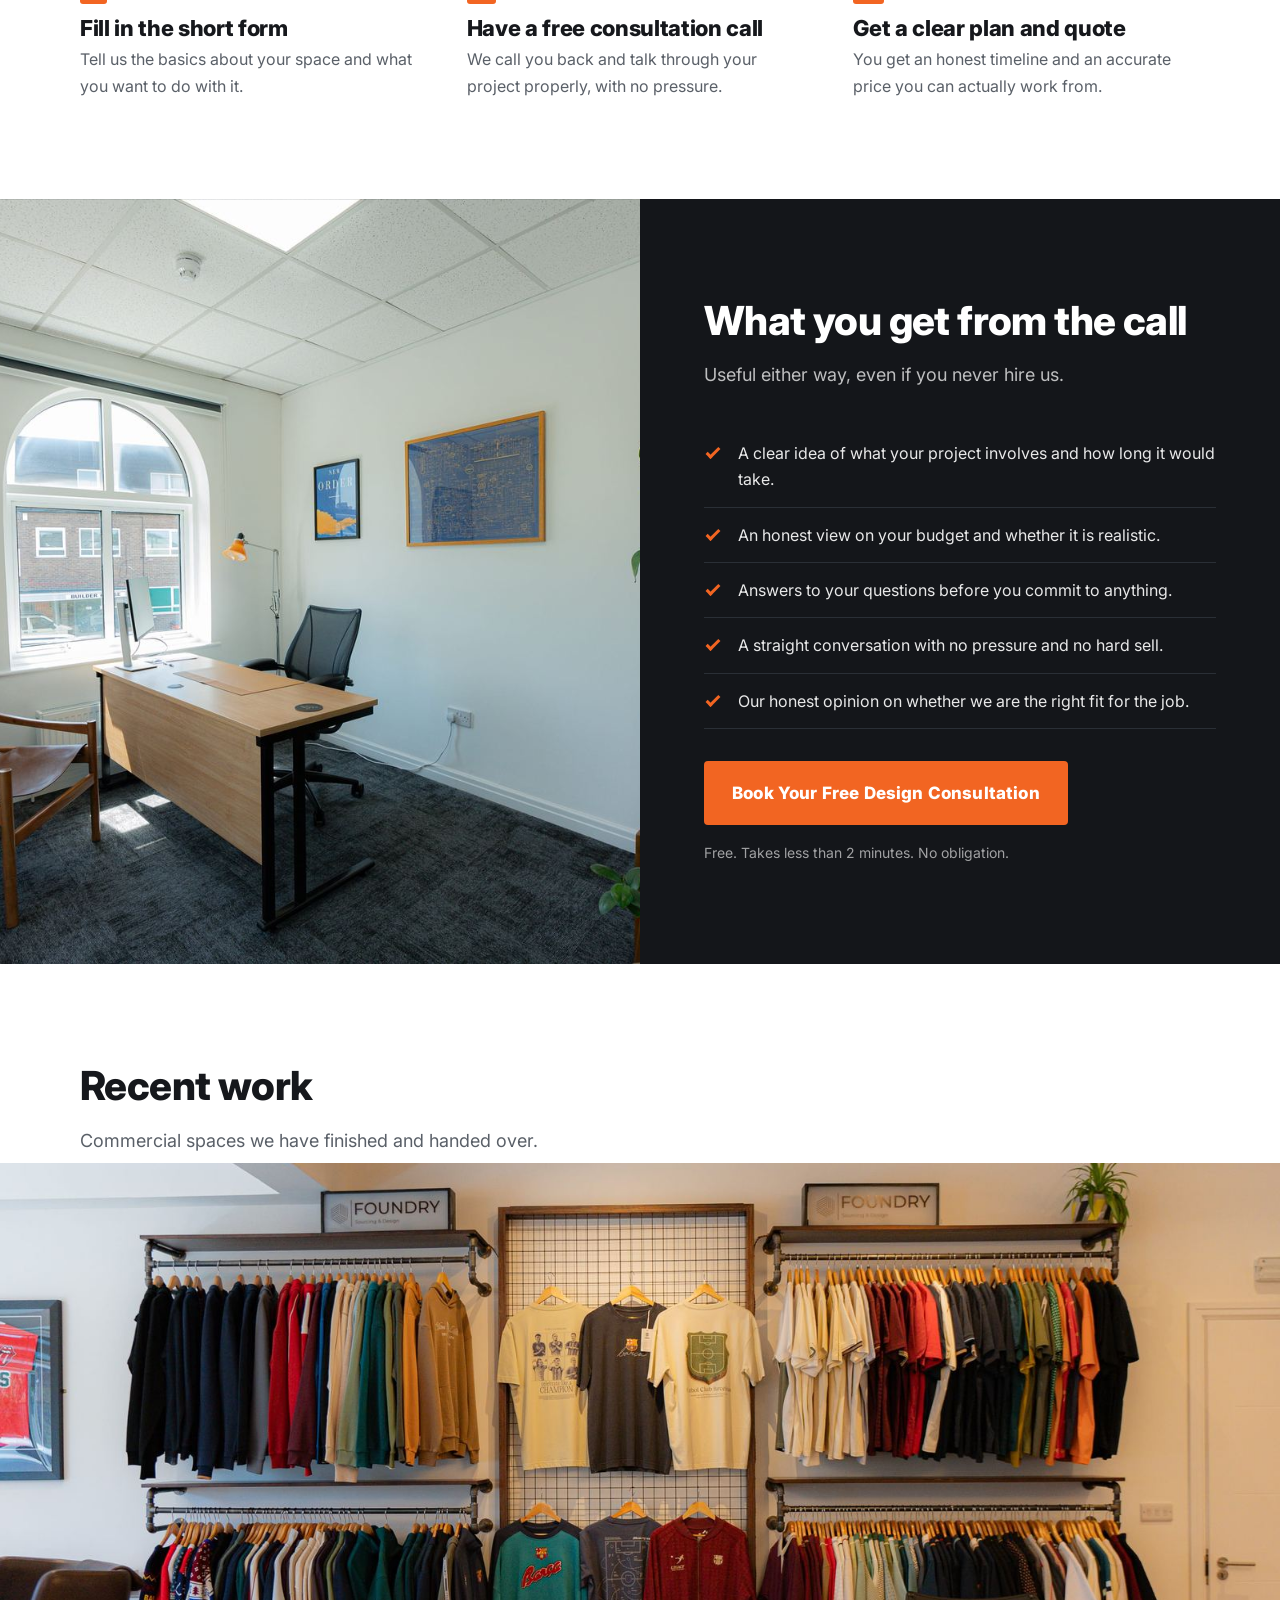
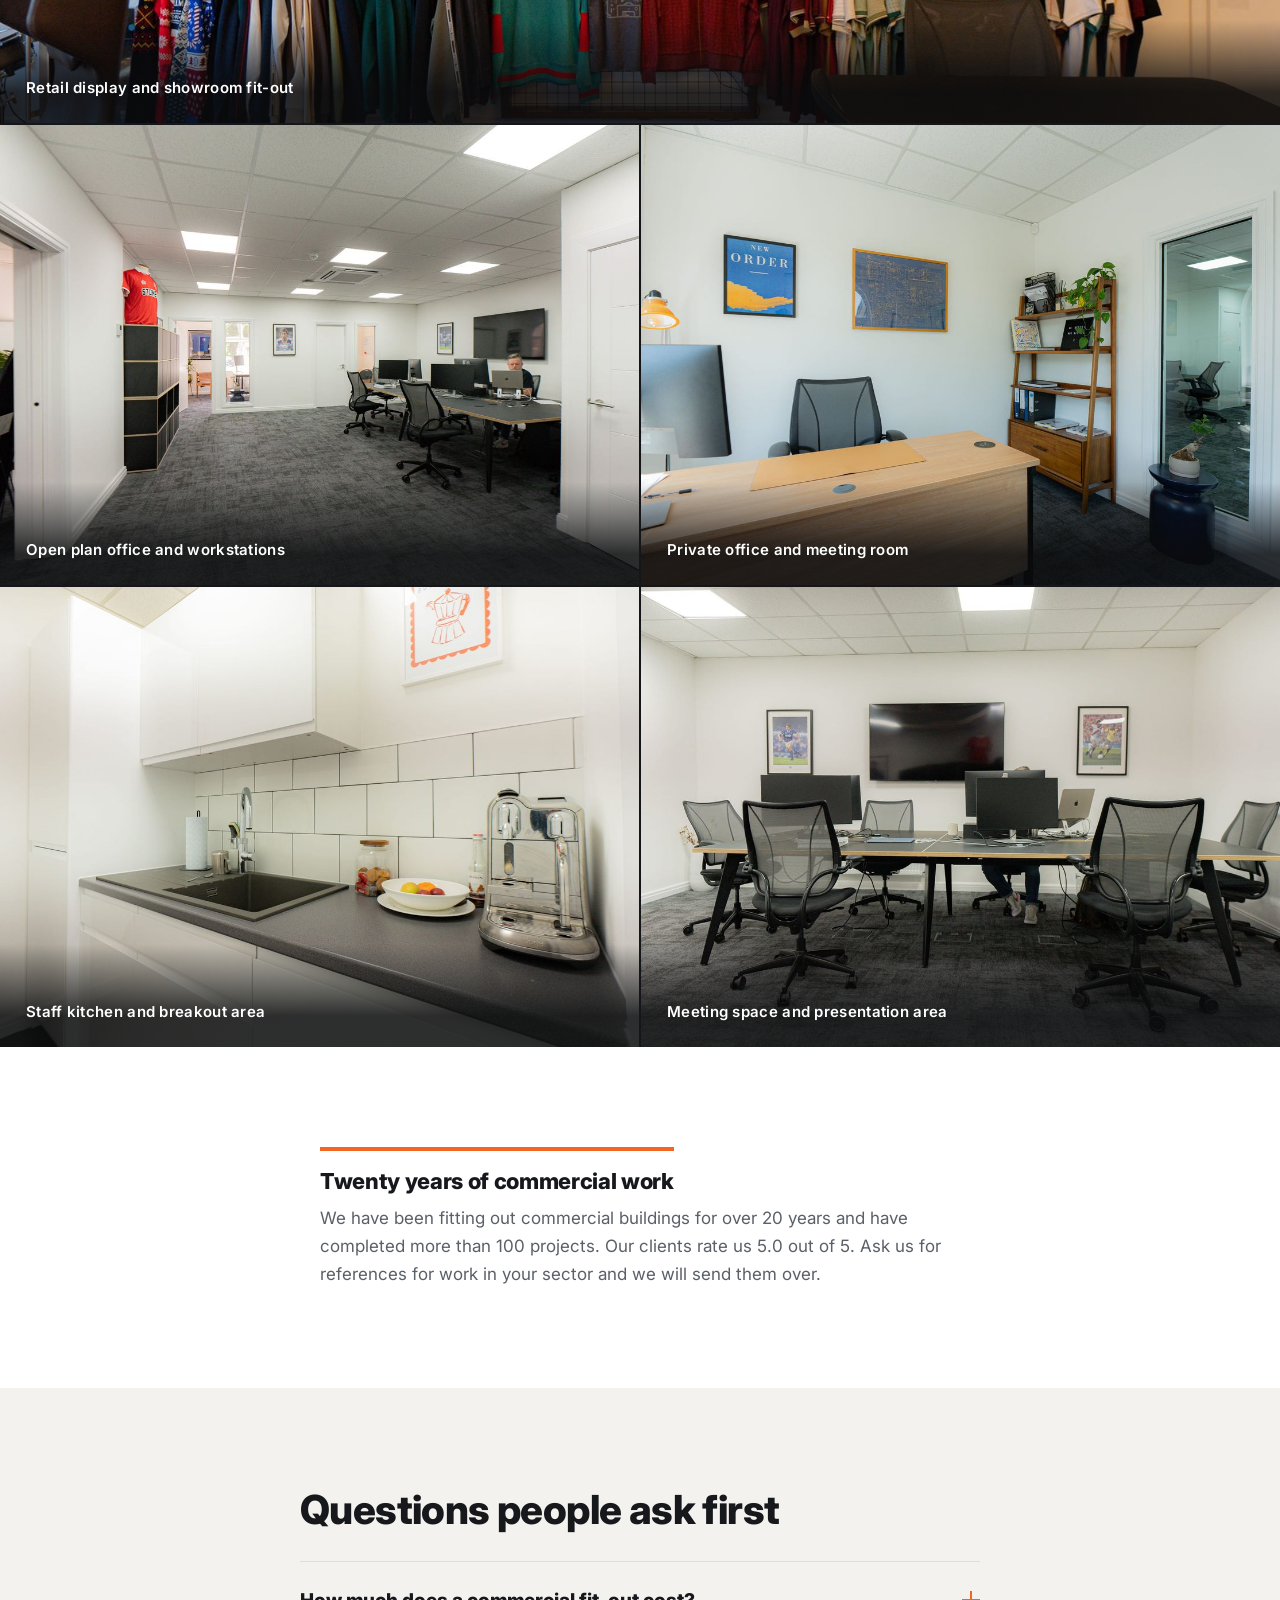
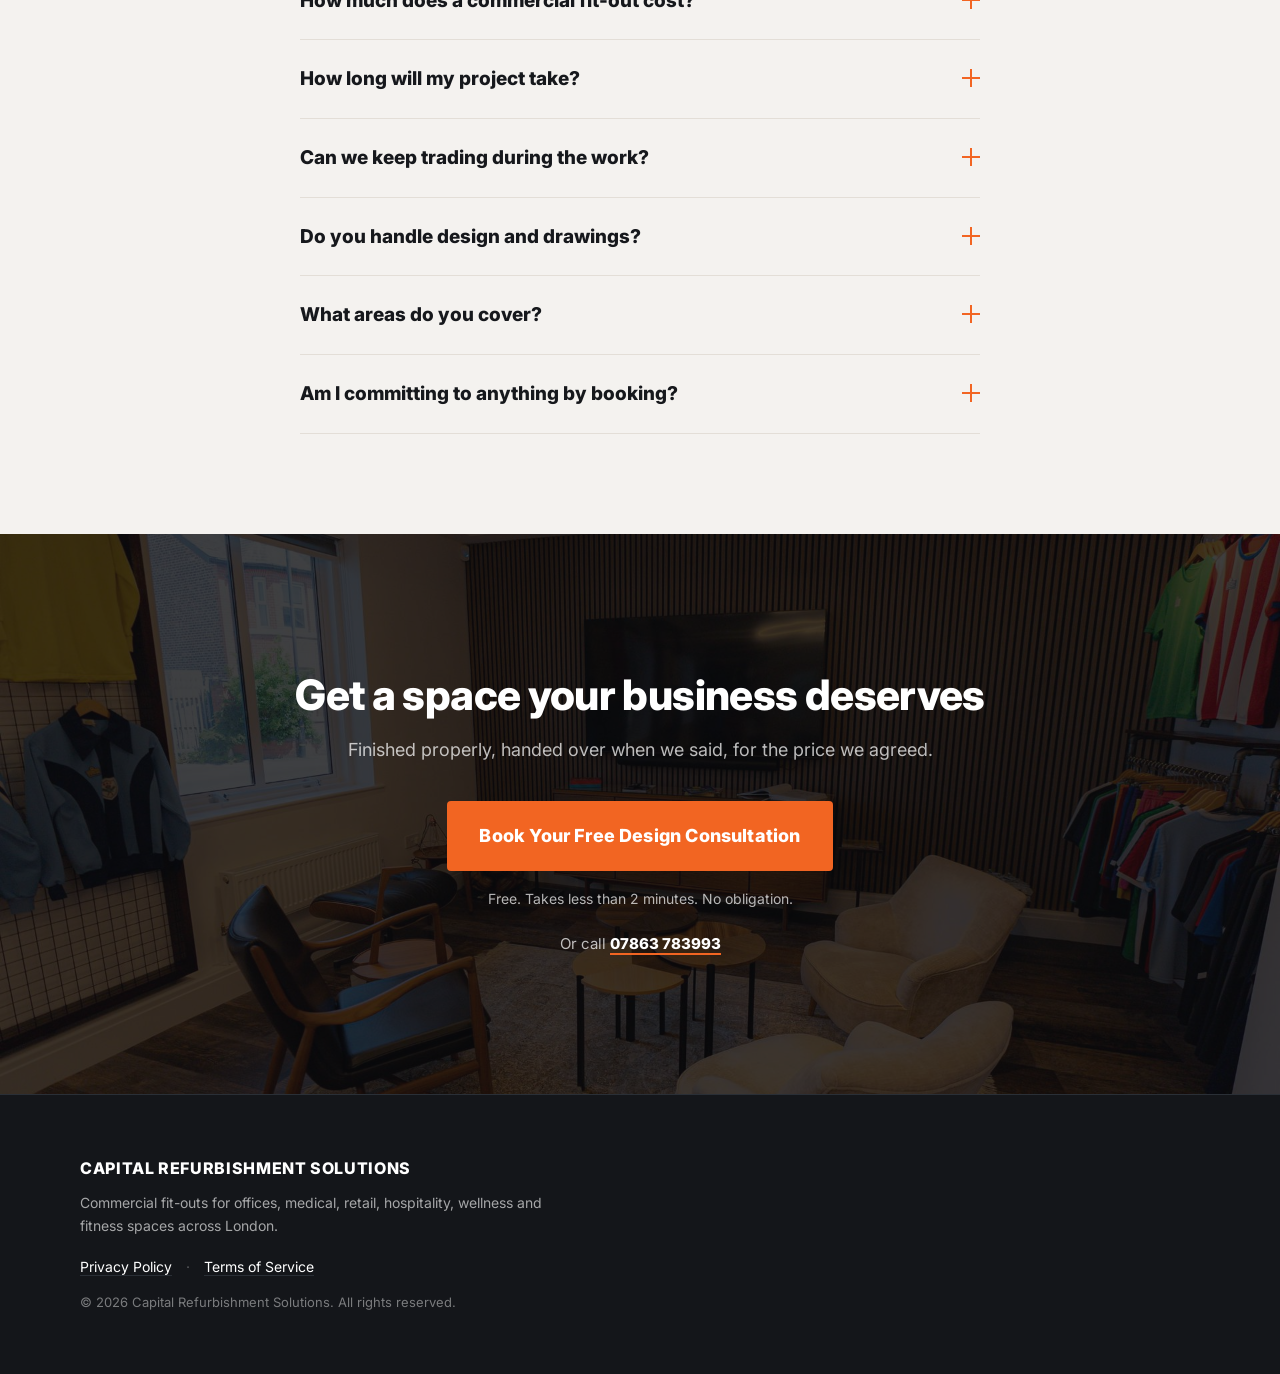
==== commit 163159ab: "Change CTA to Book Your Free Design Consultation Update all five CTA buttons and the meta descriptio" ====
--- a/index.html
+++ b/index.html
@@ -4,7 +4,7 @@
 <meta charset="utf-8">
 <meta name="viewport" content="width=device-width, initial-scale=1">
 <title>Commercial Fit-Outs in London | Capital Refurbishment Solutions</title>
-<meta name="description" content="Commercial fit-outs for offices, medical, retail, hospitality, wellness and fitness spaces across London. On programme, on budget, no stress. Book a free project quote.">
+<meta name="description" content="Commercial fit-outs for offices, medical, retail, hospitality, wellness and fitness spaces across London. On programme, on budget, no stress. Book a free design consultation.">
 <meta name="robots" content="index, follow">
 <link rel="canonical" href="/index.html">
 
@@ -61,7 +61,7 @@
     <p class="eyebrow">For commercial property owners in London planning a fit-out</p>
     <h1>A Commercial Fit-Out You Can Actually Rely On</h1>
     <p class="hero__sub">We design and build fit-outs for offices, medical, retail, hospitality, wellness and fitness spaces across London.</p>
-    <a class="btn btn--primary btn--lg" href="#quote" data-scroll>Book Your Free Project Quote</a>
+    <a class="btn btn--primary btn--lg" href="#quote" data-scroll>Book Your Free Design Consultation</a>
     <p class="friction">Free. Takes less than 2 minutes. No obligation.</p>
     <ul class="hero__trust">
       <li><span class="stars" aria-hidden="true">★★★★★</span> <span>5.0 rated</span></li>
@@ -208,7 +208,7 @@
           <p>Your quote is broken down line by line, and nothing gets added without your sign off first.</p>
         </li>
       </ol>
-      <a class="btn btn--primary" href="#quote" data-scroll>Book Your Free Project Quote</a>
+      <a class="btn btn--primary" href="#quote" data-scroll>Book Your Free Design Consultation</a>
     </div>
   </div>
 </section>
@@ -252,7 +252,7 @@
         <li>A straight conversation with no pressure and no hard sell.</li>
         <li>Our honest opinion on whether we are the right fit for the job.</li>
       </ul>
-      <a class="btn btn--primary" href="#quote" data-scroll>Book Your Free Project Quote</a>
+      <a class="btn btn--primary" href="#quote" data-scroll>Book Your Free Design Consultation</a>
       <p class="friction friction--left">Free. Takes less than 2 minutes. No obligation.</p>
     </div>
   </div>
@@ -373,7 +373,7 @@
   <div class="wrap finalcta__inner">
     <h2>Get a space your business deserves</h2>
     <p class="lede lede--invert">Finished properly, handed over when we said, for the price we agreed.</p>
-    <a class="btn btn--primary btn--lg" href="#quote" data-scroll>Book Your Free Project Quote</a>
+    <a class="btn btn--primary btn--lg" href="#quote" data-scroll>Book Your Free Design Consultation</a>
     <p class="friction">Free. Takes less than 2 minutes. No obligation.</p>
     <p class="finalcta__tel">Or call <a href="tel:+447863783993" data-track="call">07863 783993</a></p>
   </div>
@@ -395,7 +395,7 @@
 
 <!-- ============ STICKY MOBILE CTA ============ -->
 <div class="stickybar" id="stickybar" aria-hidden="true">
-  <a class="btn btn--primary stickybar__main" href="#quote" data-scroll>Book Your Free Project Quote</a>
+  <a class="btn btn--primary stickybar__main" href="#quote" data-scroll>Book Your Free Design Consultation</a>
   <a class="stickybar__tel" href="tel:+447863783993" aria-label="Call 07863 783993" data-track="call">
     <svg viewBox="0 0 24 24" width="22" height="22" aria-hidden="true" focusable="false"><path fill="currentColor" d="M6.6 10.8c1.4 2.8 3.8 5.1 6.6 6.6l2.2-2.2c.3-.3.7-.4 1-.2 1.2.4 2.4.6 3.6.6.6 0 1 .4 1 1V20c0 .6-.4 1-1 1C10.6 21 3 13.4 3 4c0-.6.4-1 1-1h3.5c.6 0 1 .4 1 1 0 1.3.2 2.5.6 3.6.1.4 0 .8-.2 1l-2.3 2.2z"/></svg>
   </a>
--- a/styles.css
+++ b/styles.css
@@ -378,17 +378,13 @@
 
 @media (min-width: 980px) {
   .form-section h2 { font-size: 40px; }
+  /* Copy sits above the form, not beside it. The column is narrowed so the
+     embed does not stretch the full width of the page. */
   .form-section__inner {
-    display: grid;
-    grid-template-columns: 1fr 1.15fr;
-    gap: 56px;
-    align-items: start;
+    max-width: 820px;
+    margin: 0 auto;
   }
-  .form-section__copy {
-    margin-bottom: 0;
-    position: sticky;
-    top: 32px;
-  }
+  .form-section__copy { margin-bottom: 40px; }
 }
 
 /* -------------------------------------------------------------------
@@ -925,3 +921,10 @@
 @media (min-width: 860px) {
   .legal h1 { font-size: 42px; }
 }
+
+/* Small phones: tighter button padding so "Book Your Free Design Consultation"
+   fits on one line from 375px up, including the sticky bar next to the call button. */
+@media (max-width: 420px) {
+  .btn { padding-left: 14px; padding-right: 14px; font-size: 16px; letter-spacing: 0; }
+  .stickybar__main { padding-left: 8px; padding-right: 8px; font-size: 14.5px; letter-spacing: 0; }
+}
